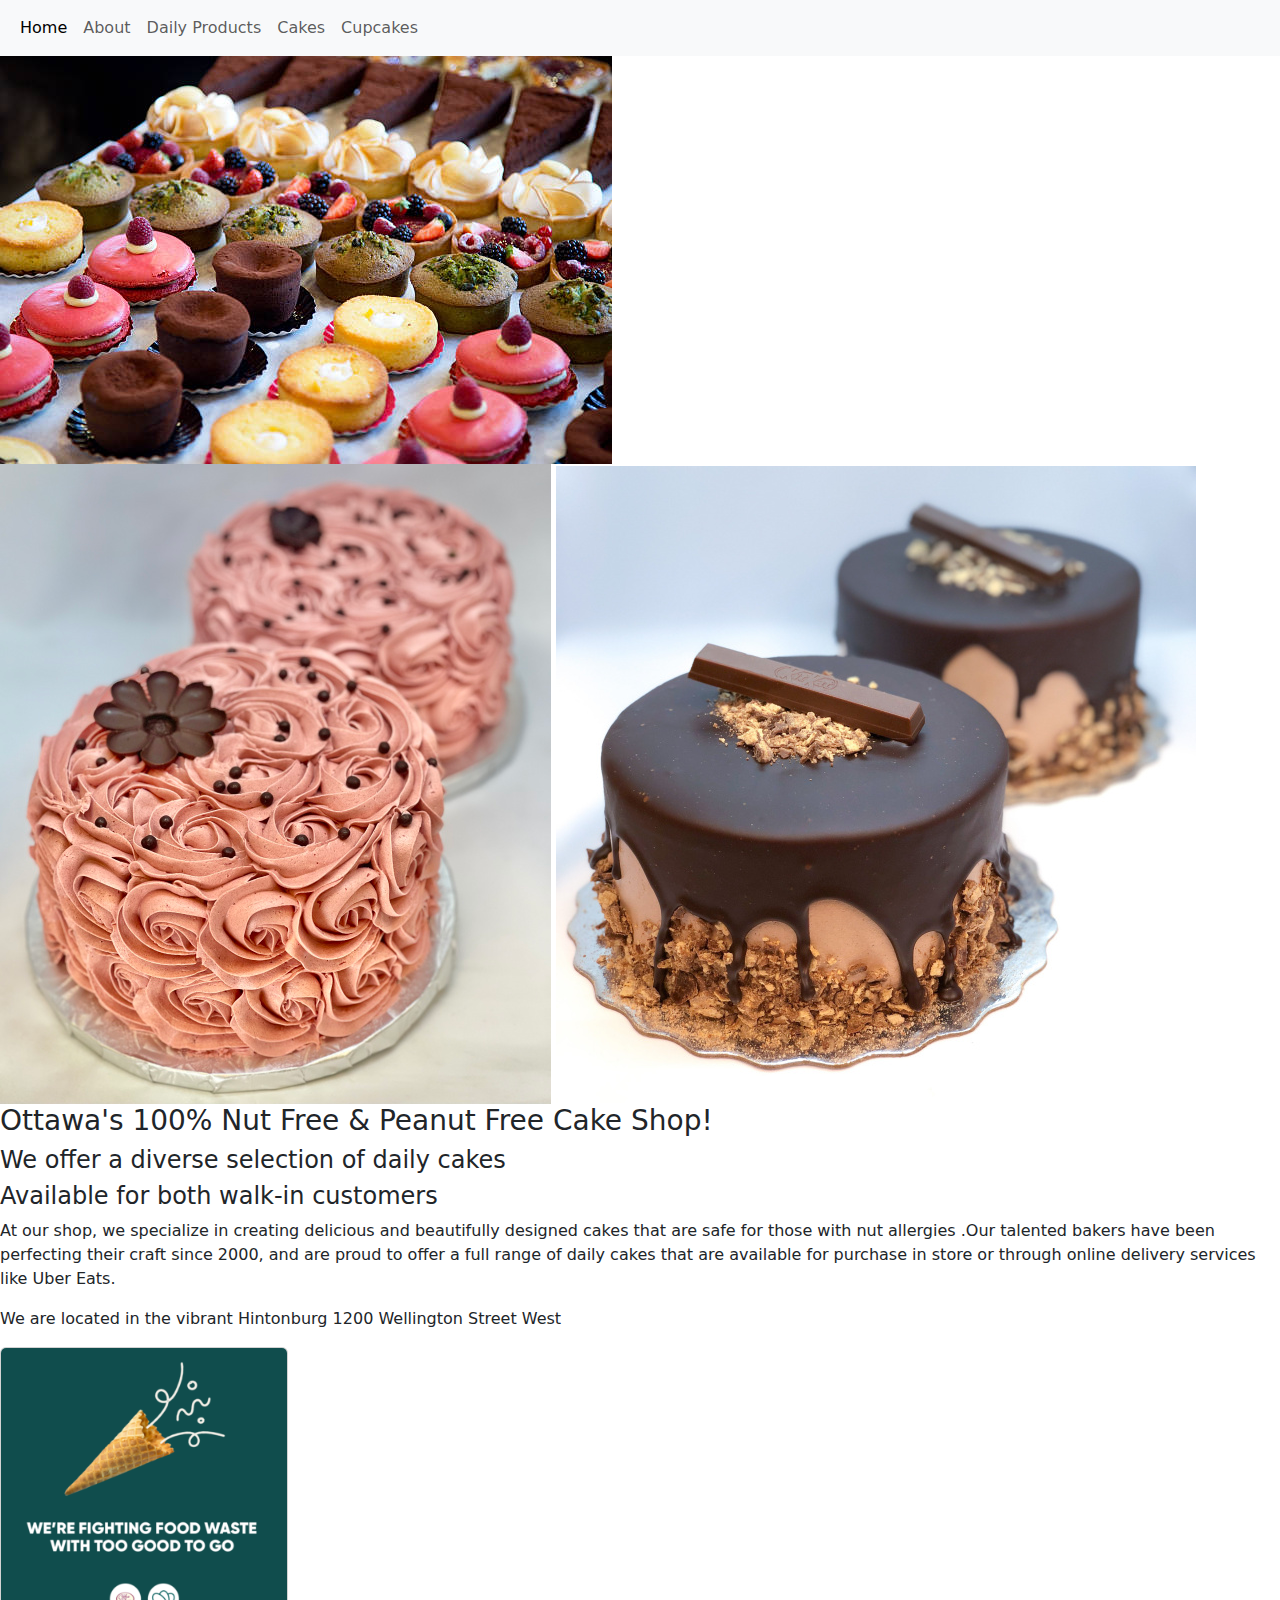
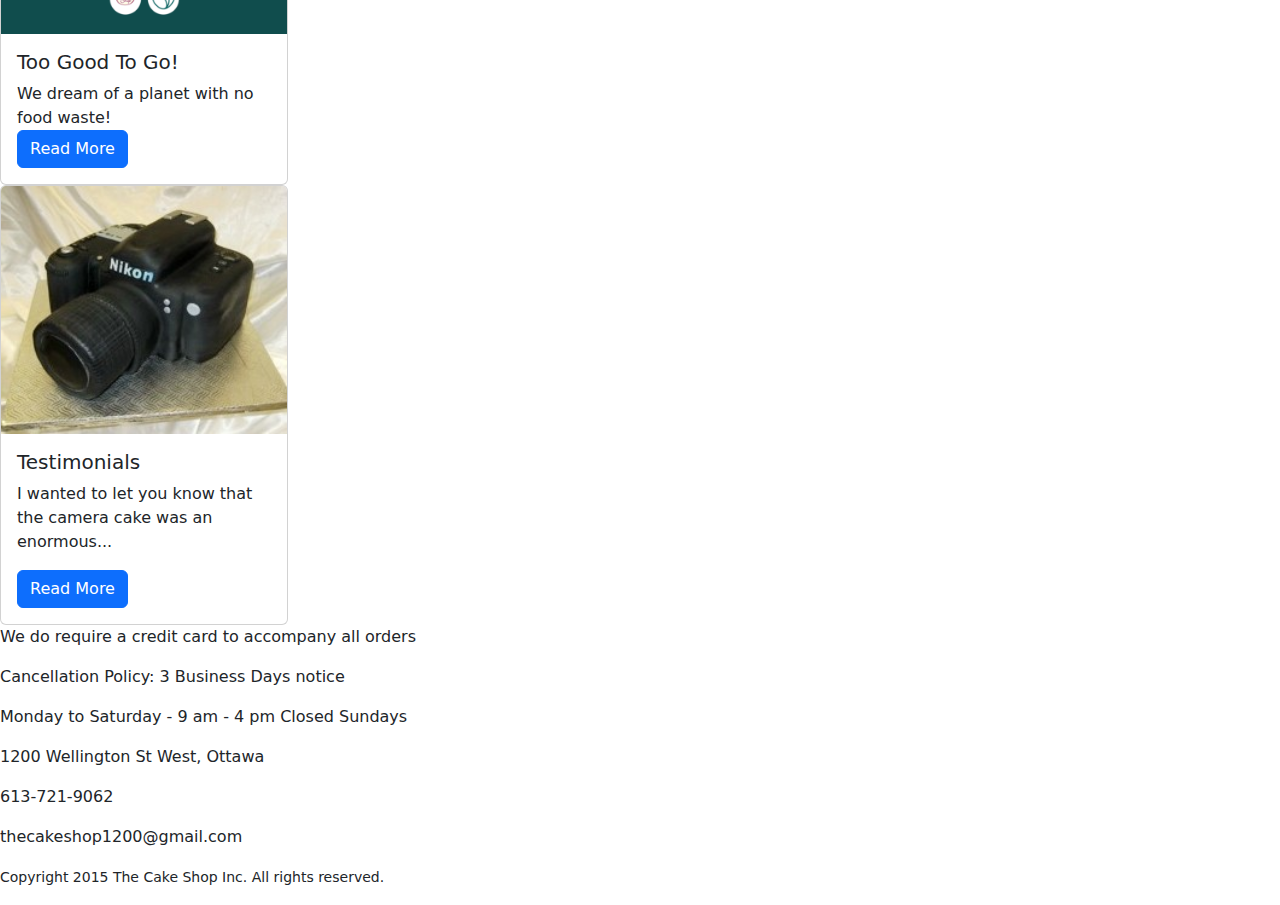
==== index.html @ 00486013 "Input link for icons and favicons" ====
<!DOCTYPE html>
<html lang="en">
<head>
  <meta charset="UTF-8">
  <meta http-equiv="X-UA-Compatible" content="IE=edge">
  <meta name="viewport" content="width=device-width, initial-scale=1.0">
  <title>The Cake Shop</title>
  <link rel="stylesheet" href="css/custom.css">
  <link rel="icon" type="image/x-icon" href="images/favicon_io/favicon.ico">
  <link rel="stylesheet" href="https://fonts.googleapis.com/css2?family=Material+Symbols+Outlined" />
  <link rel="stylesheet" href="https://fonts.googleapis.com/css2?family=Material+Icons+Outlined" />
</head>

<body>
  <header>
    <nav class="navbar navbar-expand-lg bg-body-tertiary">
      <div class="container-fluid">
        <button class="navbar-toggler" type="button" data-bs-toggle="collapse" data-bs-target="#navbarNavAltMarkup" aria-controls="navbarNavAltMarkup" aria-expanded="false" aria-label="Toggle navigation">
          <span class="navbar-toggler-icon"></span>
        </button>
        <div class="collapse navbar-collapse" id="navbarNavAltMarkup">
          <div class="navbar-nav">
            <a class="nav-link active" aria-current="page" href="index.html">Home</a>
            <a class="nav-link" href="about.html">About</a>
            <a class="nav-link" href="daily-products.html">Daily Products</a>
            <a class="nav-link" href="">Cakes</a>
            <a class="nav-link" href="">Cupcakes</a>
            <a class="nav-link disabled"</a>
          </div>
        </div>
      </div>
    </nav>
  </header>

  <main>
    <section>
      <article>
        <div>
          <img src="images/home/home-1.jpeg" alt="">
        </div>

        <div>
          <img src="images/home/home-2.jpeg" alt="">
          <img src="images/home/home-3.jpeg" alt="">
        </div>

        <div>
          <h3>Ottawa's 100% Nut Free & Peanut Free Cake Shop!</h3>
          <h4>We offer a diverse selection of daily cakes</h4>
          <h4>Available for both walk-in customers</h4>
          <p>At our shop, we specialize in creating delicious and beautifully designed cakes that are safe for those with nut allergies .Our talented bakers have been perfecting their craft since 2000, and are proud to offer a full range of daily cakes that are available for purchase in store or through online delivery services like Uber Eats.</p>
          <p>We are located in the vibrant Hintonburg 1200 Wellington Street West</p>
        </div>
      </article>

      <article>
        <div class="card" style="width: 18rem;">
          <img src="images/home/home-4.jpeg" class="card-img-top" alt="">
          <div class="card-body">
            <h5 class="card-title">Too Good To Go!</h5>
            <p class="card-text">We dream of a planet with no food waste!</p>
            <a href="#" class="btn btn-primary">Read More</a>
          </div>
        </div>

        <div class="card" style="width: 18rem;">
          <img src="images/home/home-5.jpeg" class="card-img-top" alt="">
          <div class="card-body">
            <h5 class="card-title">Testimonials</h5>
            <p class="card-text">I wanted to let you know that the camera cake was an enormous...</p>
            <a href="#" class="btn btn-primary">Read More</a>
          </div>
        </div>
      </article>
    </section>
  </main>

  <footer>
    <div>
      <p>We do require a credit card to accompany all orders</p>
      <p>Cancellation Policy: 3 Business Days notice</p>
      <p>Monday to Saturday - 9 am - 4 pm Closed Sundays</p>
    </div>

    <div>
      <p>1200 Wellington St West, Ottawa</p>
      <p>613-721-9062</p>
      <p>thecakeshop1200@gmail.com</p>
    </div>

    <div>
      <p><small>Copyright 2015 The Cake Shop Inc. All rights reserved.</small></p>
    </div>
  </footer>

  <script src="node_modules/bootstrap/dist/js/bootstrap.bundle.min.js"></script>
</body>
</html>
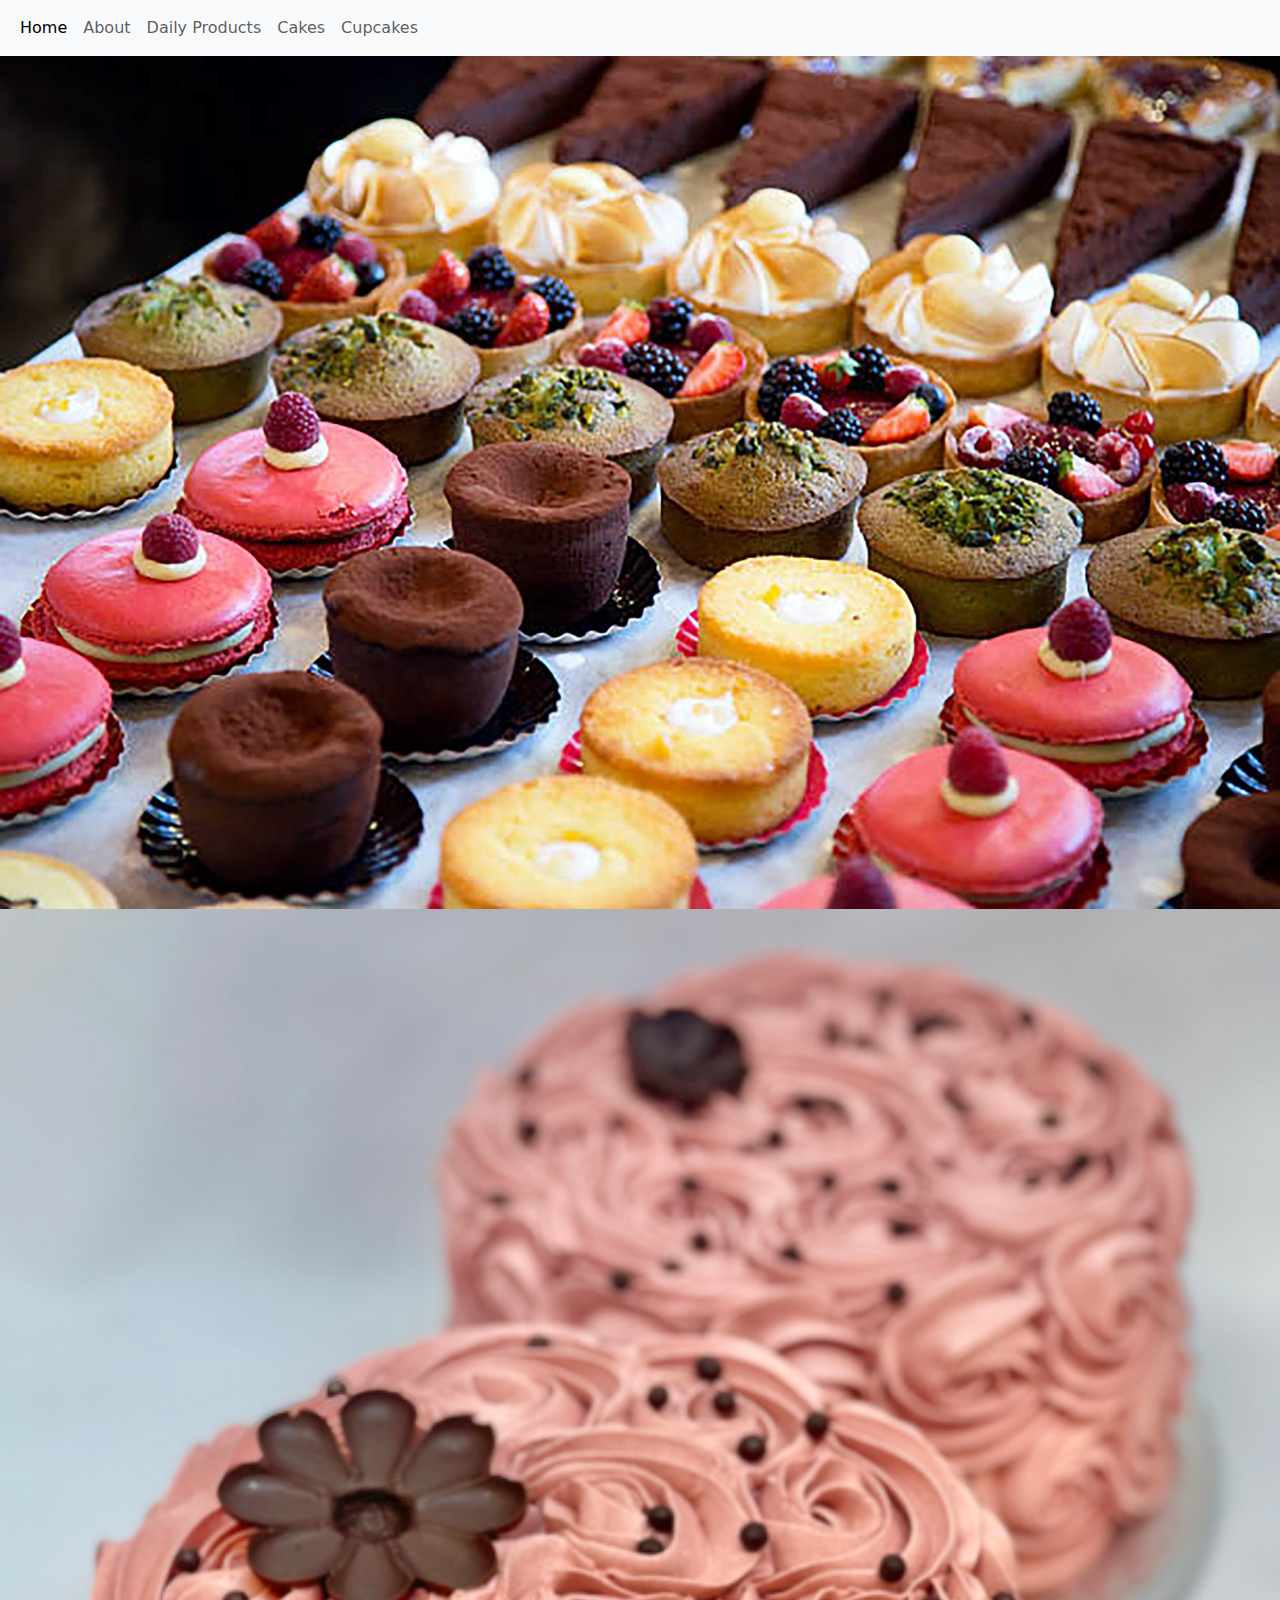
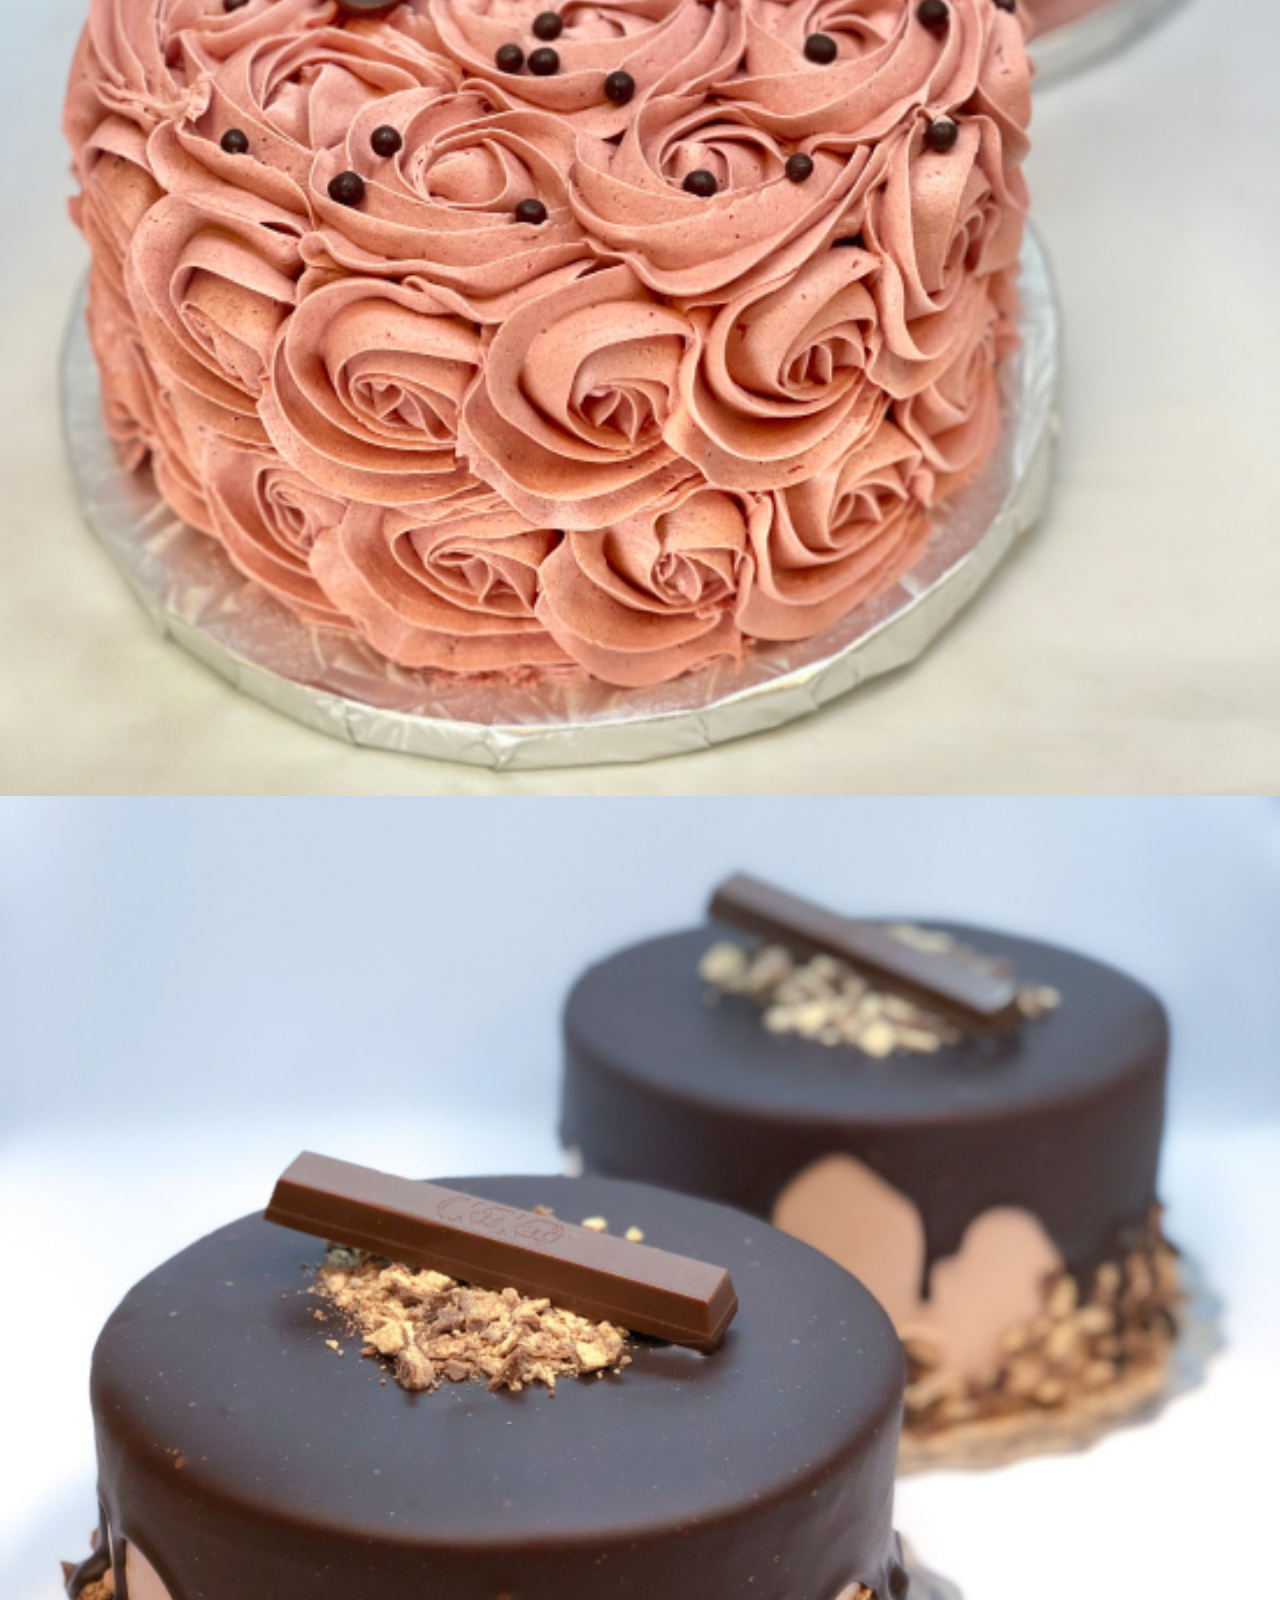
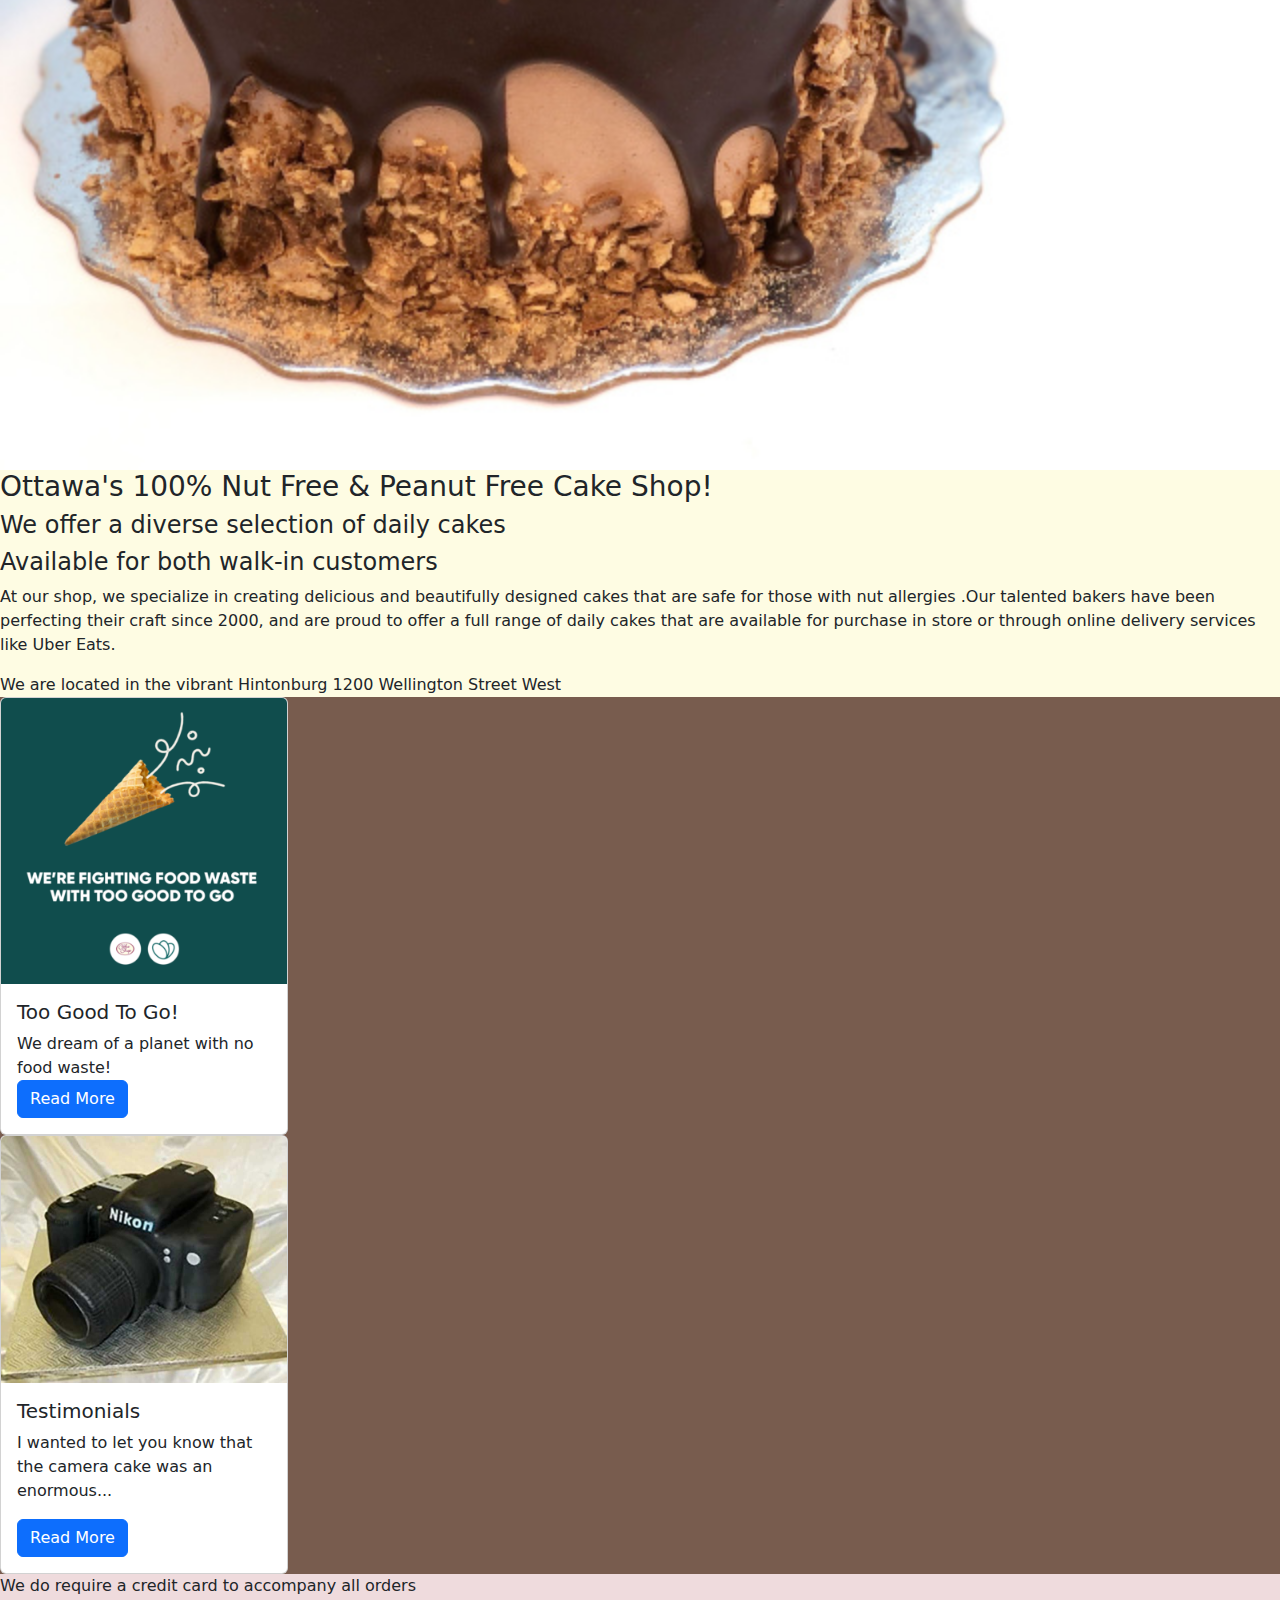
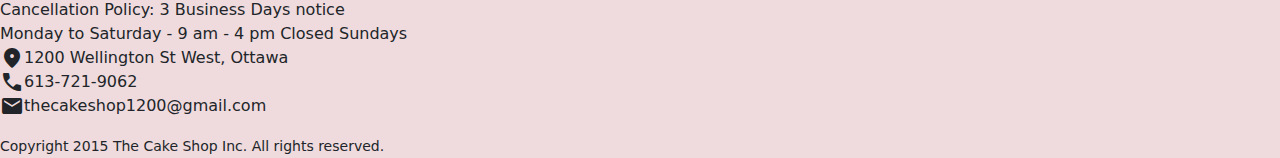
==== commit f7c8cbfa: "Create html and custom scss tags" ====
--- a/index.html
+++ b/index.html
@@ -7,8 +7,7 @@
   <title>The Cake Shop</title>
   <link rel="stylesheet" href="css/custom.css">
   <link rel="icon" type="image/x-icon" href="images/favicon_io/favicon.ico">
-  <link rel="stylesheet" href="https://fonts.googleapis.com/css2?family=Material+Symbols+Outlined" />
-  <link rel="stylesheet" href="https://fonts.googleapis.com/css2?family=Material+Icons+Outlined" />
+  <link rel="stylesheet" href="https://fonts.googleapis.com/css2?family=Material+Symbols+Outlined:opsz,wght,FILL,GRAD@20..48,100..700,0..1,-50..200" />
 </head>
 
 <body>
@@ -34,7 +33,7 @@
 
   <main>
     <section>
-      <article>
+      <article class="beige">
         <div>
           <img src="images/home/home-1.jpeg" alt="">
         </div>
@@ -49,11 +48,11 @@
           <h4>We offer a diverse selection of daily cakes</h4>
           <h4>Available for both walk-in customers</h4>
           <p>At our shop, we specialize in creating delicious and beautifully designed cakes that are safe for those with nut allergies .Our talented bakers have been perfecting their craft since 2000, and are proud to offer a full range of daily cakes that are available for purchase in store or through online delivery services like Uber Eats.</p>
-          <p>We are located in the vibrant Hintonburg 1200 Wellington Street West</p>
+          <p class="mb-0">We are located in the vibrant Hintonburg 1200 Wellington Street West</p>
         </div>
       </article>
 
-      <article>
+      <article class="brown">
         <div class="card" style="width: 18rem;">
           <img src="images/home/home-4.jpeg" class="card-img-top" alt="">
           <div class="card-body">
@@ -75,21 +74,34 @@
     </section>
   </main>
 
-  <footer>
+  <footer class="pink icons">
     <div>
-      <p>We do require a credit card to accompany all orders</p>
-      <p>Cancellation Policy: 3 Business Days notice</p>
-      <p>Monday to Saturday - 9 am - 4 pm Closed Sundays</p>
+      <ul>
+        <li>We do require a credit card to accompany all orders</li>
+        <li>Cancellation Policy: 3 Business Days notice</li>
+        <li>Monday to Saturday - 9 am - 4 pm Closed Sundays</li>
+
+        <li>
+          <span class="material-symbols-outlined">
+            location_on
+          </span>1200 Wellington St West, Ottawa</li>
+        <li>
+          <span class="material-symbols-outlined">
+            phone
+          </span>
+          613-721-9062
+        </li>
+        <li>
+          <span class="material-symbols-outlined">
+            mail
+          </span>
+          thecakeshop1200@gmail.com
+        </li>
+      </ul>
     </div>
 
     <div>
-      <p>1200 Wellington St West, Ottawa</p>
-      <p>613-721-9062</p>
-      <p>thecakeshop1200@gmail.com</p>
-    </div>
-
-    <div>
-      <p><small>Copyright 2015 The Cake Shop Inc. All rights reserved.</small></p>
+      <p class="mb-0"><small>Copyright 2015 The Cake Shop Inc. All rights reserved.</small></p>
     </div>
   </footer>
 
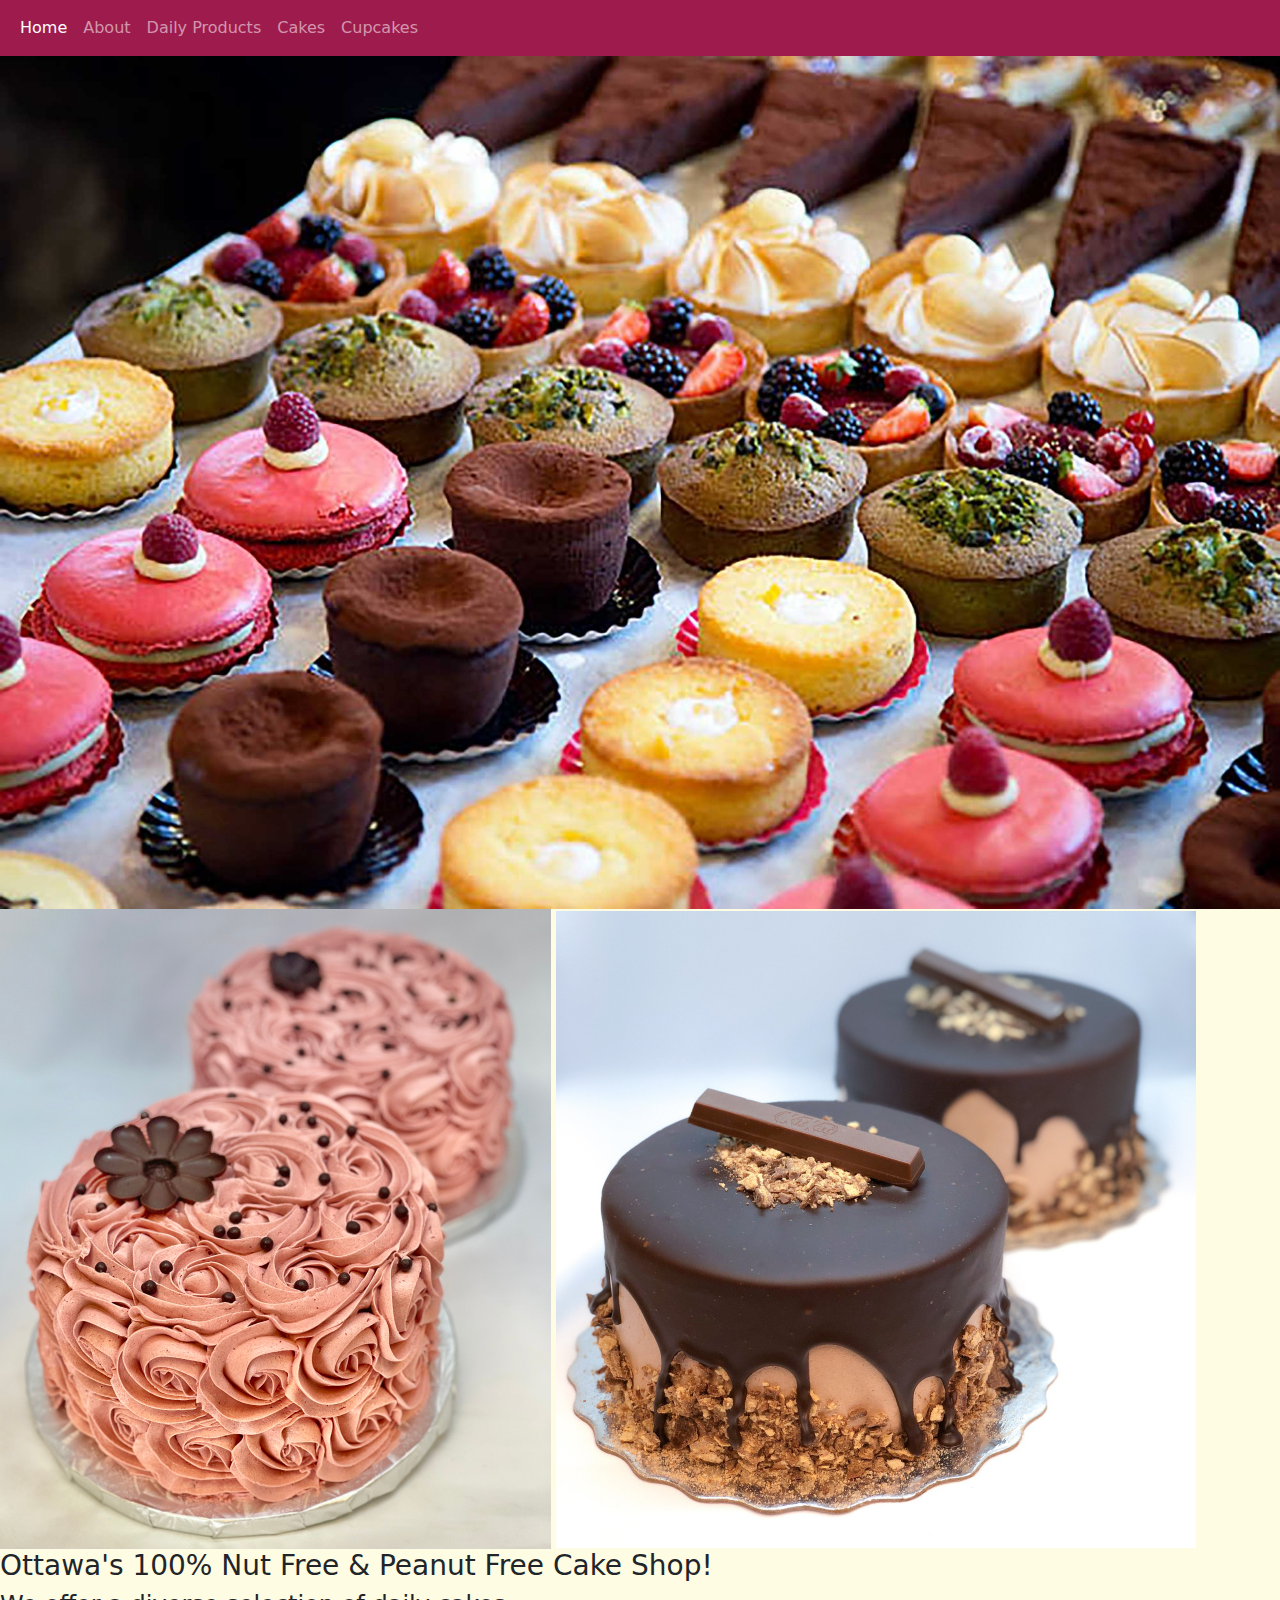
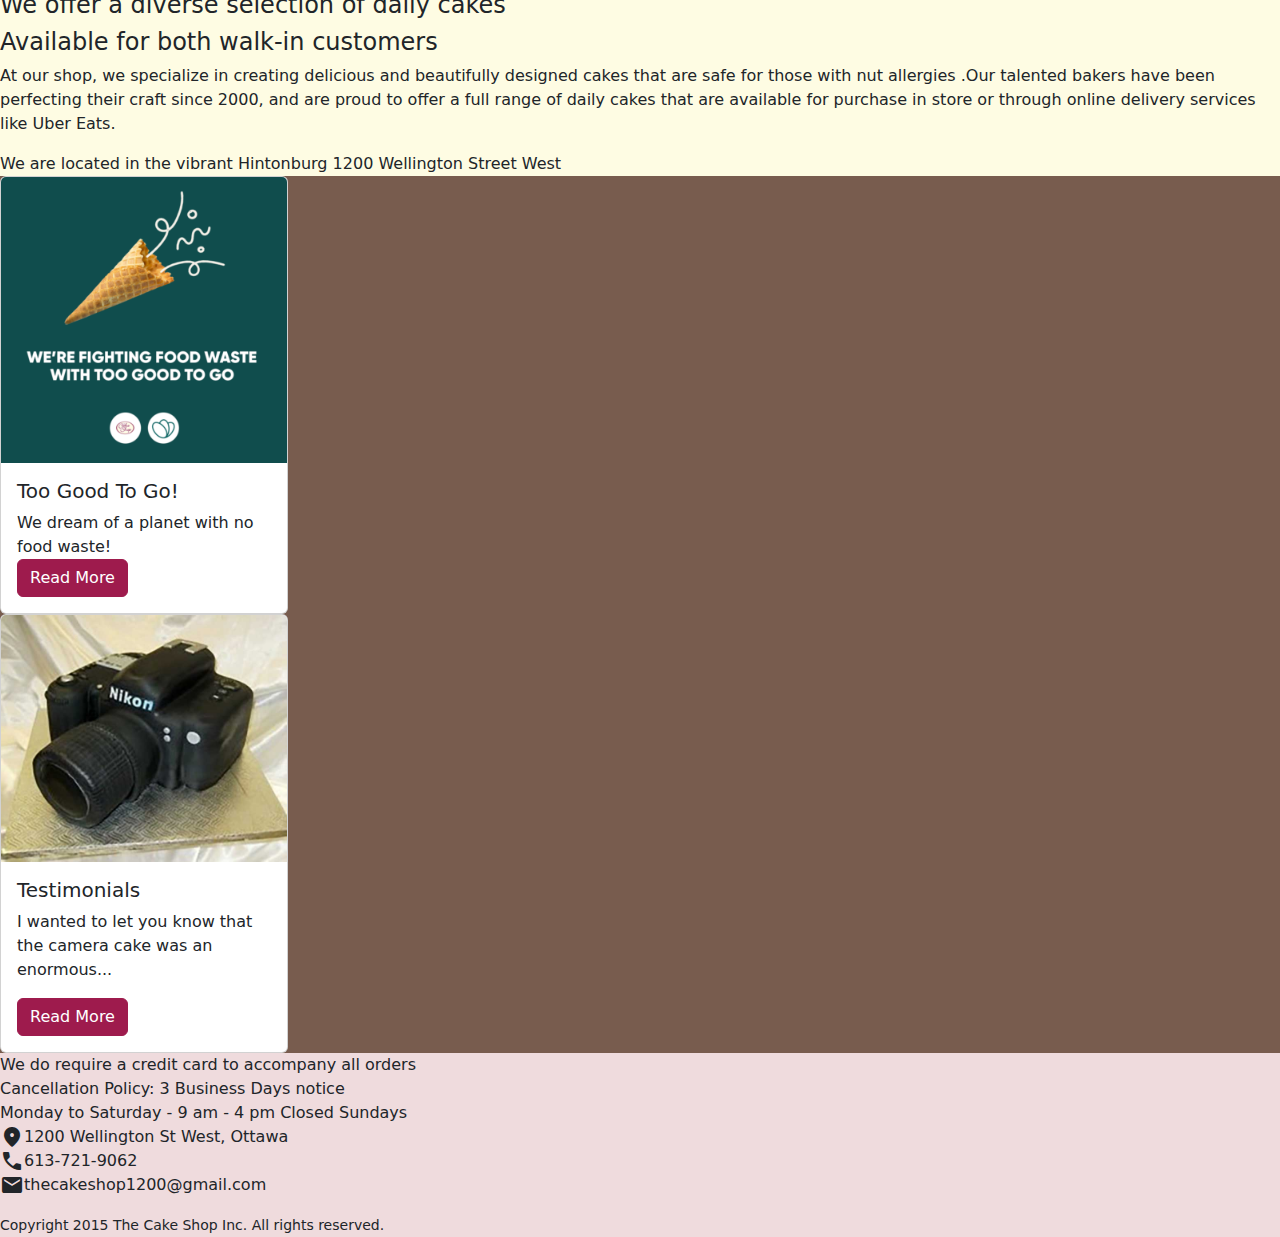
==== commit b822c99f: "Add custom scss tags" ====
--- a/index.html
+++ b/index.html
@@ -12,7 +12,7 @@
 
 <body>
   <header>
-    <nav class="navbar navbar-expand-lg bg-body-tertiary">
+    <nav class="navbar navbar-expand-lg bg-info" data-bs-theme="dark">
       <div class="container-fluid">
         <button class="navbar-toggler" type="button" data-bs-toggle="collapse" data-bs-target="#navbarNavAltMarkup" aria-controls="navbarNavAltMarkup" aria-expanded="false" aria-label="Toggle navigation">
           <span class="navbar-toggler-icon"></span>
@@ -34,7 +34,7 @@
   <main>
     <section>
       <article class="beige">
-        <div>
+        <div class="hero">
           <img src="images/home/home-1.jpeg" alt="">
         </div>
 
@@ -58,7 +58,7 @@
           <div class="card-body">
             <h5 class="card-title">Too Good To Go!</h5>
             <p class="card-text">We dream of a planet with no food waste!</p>
-            <a href="#" class="btn btn-primary">Read More</a>
+            <a href="#" class="btn btn-info">Read More</a>
           </div>
         </div>
 
@@ -67,7 +67,7 @@
           <div class="card-body">
             <h5 class="card-title">Testimonials</h5>
             <p class="card-text">I wanted to let you know that the camera cake was an enormous...</p>
-            <a href="#" class="btn btn-primary">Read More</a>
+            <a href="#" class="btn btn-info">Read More</a>
           </div>
         </div>
       </article>
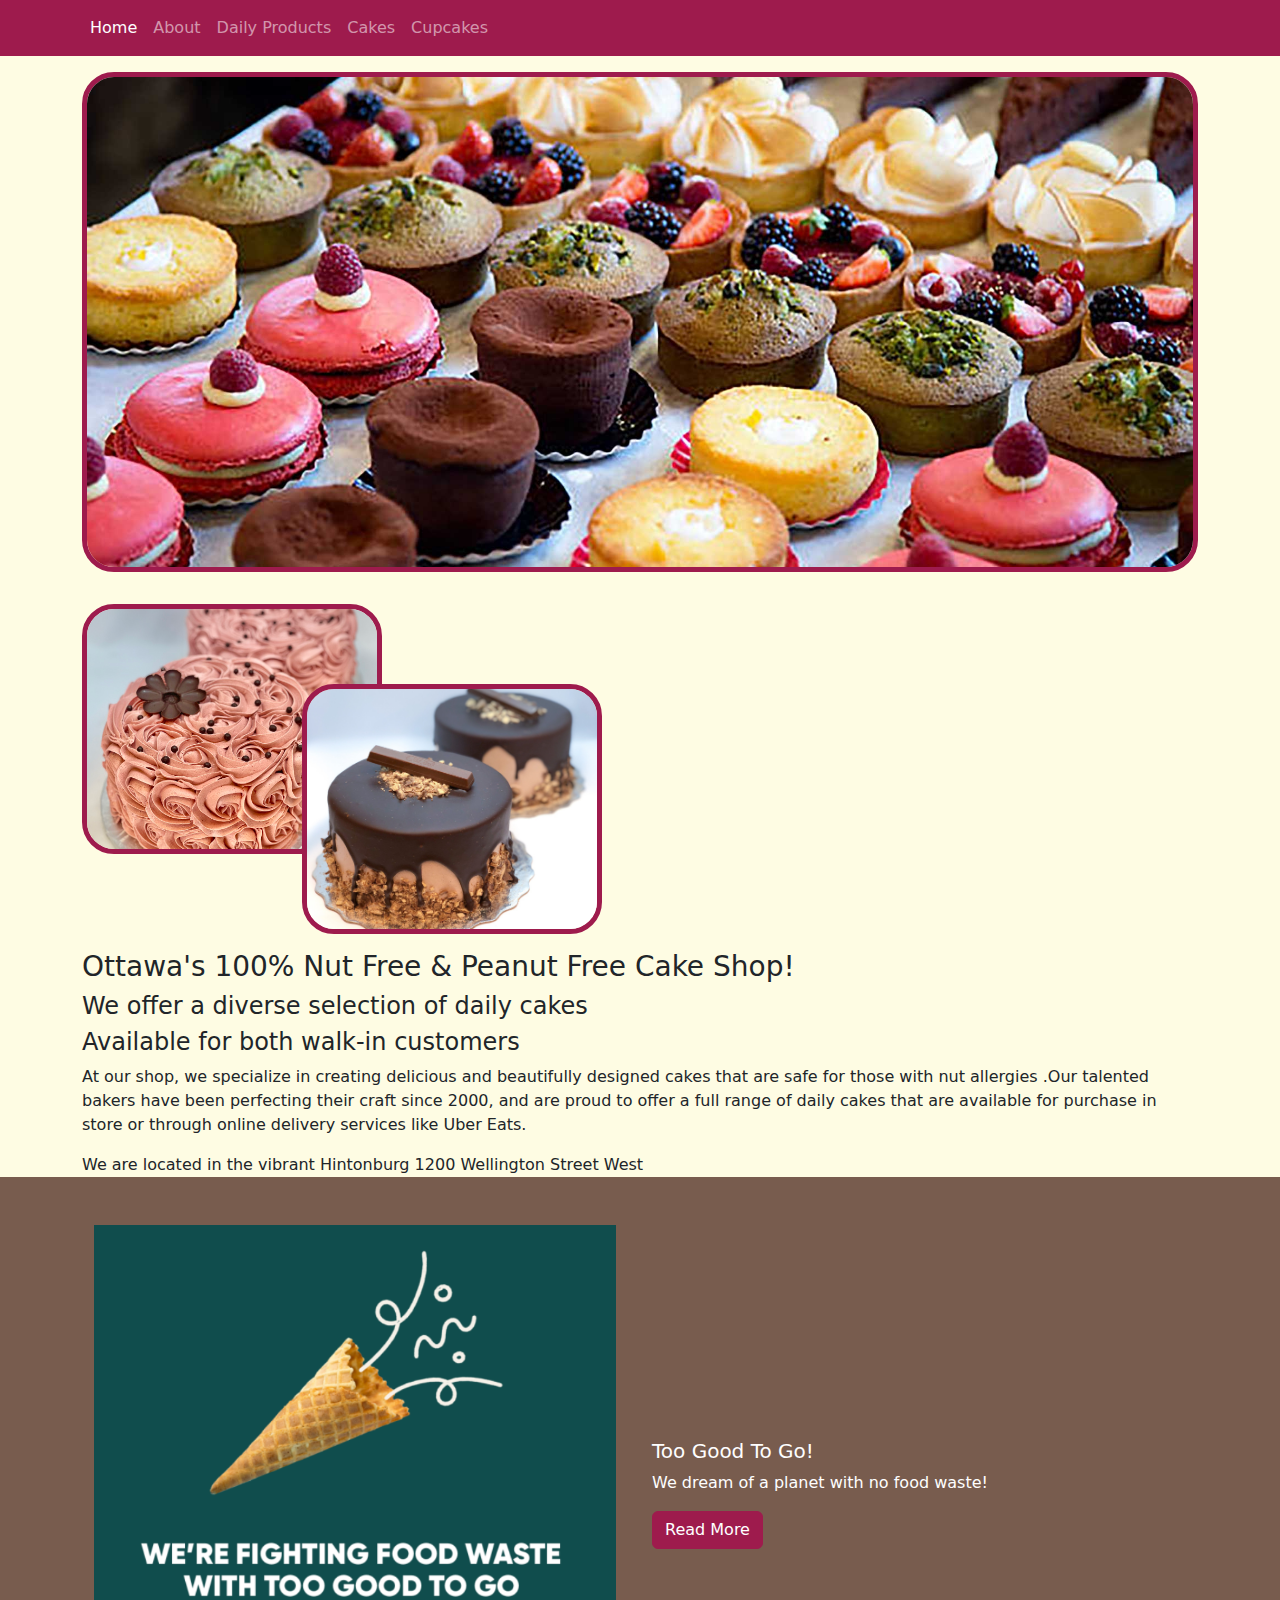
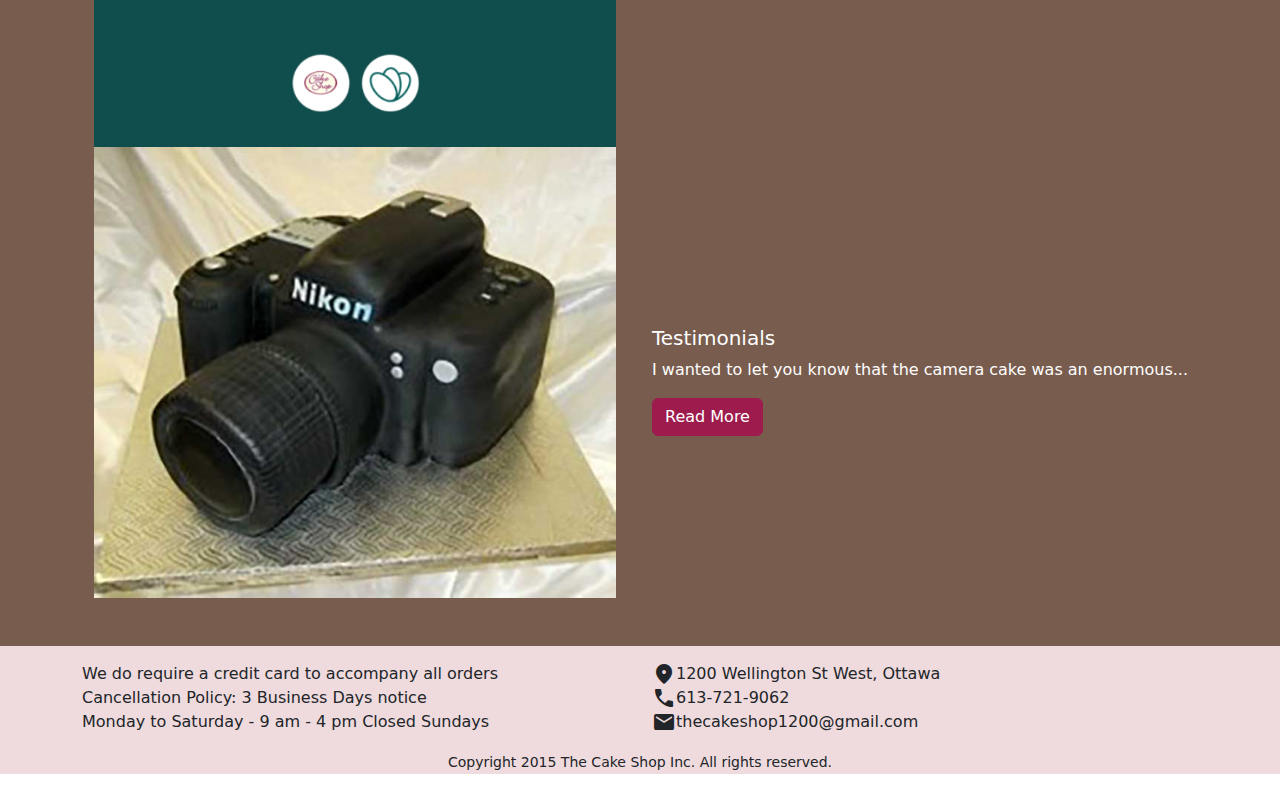
==== commit 40539ff0: "Create html and scss tags" ====
--- a/index.html
+++ b/index.html
@@ -13,7 +13,7 @@
 <body>
   <header>
     <nav class="navbar navbar-expand-lg bg-info" data-bs-theme="dark">
-      <div class="container-fluid">
+      <div class="container">
         <button class="navbar-toggler" type="button" data-bs-toggle="collapse" data-bs-target="#navbarNavAltMarkup" aria-controls="navbarNavAltMarkup" aria-expanded="false" aria-label="Toggle navigation">
           <span class="navbar-toggler-icon"></span>
         </button>
@@ -24,26 +24,31 @@
             <a class="nav-link" href="daily-products.html">Daily Products</a>
             <a class="nav-link" href="">Cakes</a>
             <a class="nav-link" href="">Cupcakes</a>
-            <a class="nav-link disabled"</a>
           </div>
         </div>
       </div>
     </nav>
   </header>
 
-  <main>
+  <main class="bg-primary">
     <section>
-      <article class="beige">
-        <div class="hero">
-          <img src="images/home/home-1.jpeg" alt="">
+      <article>
+        <div class="hero container py-3">
+          <img class="rounded-5 border border-info border-5" src="images/home/home-1.jpeg" alt="">
         </div>
 
-        <div>
-          <img src="images/home/home-2.jpeg" alt="">
-          <img src="images/home/home-3.jpeg" alt="">
+        <div class="cake-gallery container py-3">
+          <div class="d-flex">
+            <img class="img-fluid rounded-5 border border-info border-5" src="images/home/home-2.jpeg" alt="">
+
+            <div class="cake-gallery-right">
+              <img class="img-fluid rounded-5 border border-info border-5" src="images/home/home-3.jpeg" alt="">
+            </div>
+          </div>
+
         </div>
 
-        <div>
+        <div class="container">
           <h3>Ottawa's 100% Nut Free & Peanut Free Cake Shop!</h3>
           <h4>We offer a diverse selection of daily cakes</h4>
           <h4>Available for both walk-in customers</h4>
@@ -52,56 +57,65 @@
         </div>
       </article>
 
-      <article class="brown">
-        <div class="card" style="width: 18rem;">
-          <img src="images/home/home-4.jpeg" class="card-img-top" alt="">
-          <div class="card-body">
-            <h5 class="card-title">Too Good To Go!</h5>
-            <p class="card-text">We dream of a planet with no food waste!</p>
-            <a href="#" class="btn btn-info">Read More</a>
+      <article class="py-5 text-light bg-secondary">
+        <div class="container">
+          <div class="row card-row">
+            <div class="col">
+              <img class="container-fluid w-100" src="images/home/home-4.jpeg" alt="">
+            </div>
+            <div class="col align-self-center">
+              <h5 class="title mt-3">Too Good To Go!</h5>
+              <p class="text">We dream of a planet with no food waste!</p>
+              <a href="#" class="btn btn-info">Read More</a>
+            </div>
           </div>
-        </div>
-
-        <div class="card" style="width: 18rem;">
-          <img src="images/home/home-5.jpeg" class="card-img-top" alt="">
-          <div class="card-body">
-            <h5 class="card-title">Testimonials</h5>
-            <p class="card-text">I wanted to let you know that the camera cake was an enormous...</p>
-            <a href="#" class="btn btn-info">Read More</a>
+          <div class="row card-row">
+            <div class="col">
+              <img class="container-fluid w-100" src="images/home/home-5.jpeg" alt="">
+            </div>
+            <div class="col align-self-center">
+                <h5 class="title mt-3">Testimonials</h5>
+                <p class="text">I wanted to let you know that the camera cake was an enormous...</p>
+                <a href="#" class="btn btn-info">Read More</a>
+            </div>
           </div>
         </div>
       </article>
-    </section>
   </main>
 
-  <footer class="pink icons">
-    <div>
-      <ul>
-        <li>We do require a credit card to accompany all orders</li>
-        <li>Cancellation Policy: 3 Business Days notice</li>
-        <li>Monday to Saturday - 9 am - 4 pm Closed Sundays</li>
+  <footer class="pink pt-3">
+    <div class="container text-center">
+      <div class="row">
+        <ul class="col">
+          <li>We do require a credit card to accompany all orders</li>
+          <li>Cancellation Policy: 3 Business Days notice</li>
+          <li>Monday to Saturday - 9 am - 4 pm Closed Sundays</li>
+        </ul>
 
-        <li>
-          <span class="material-symbols-outlined">
-            location_on
-          </span>1200 Wellington St West, Ottawa</li>
-        <li>
-          <span class="material-symbols-outlined">
-            phone
-          </span>
-          613-721-9062
-        </li>
-        <li>
-          <span class="material-symbols-outlined">
-            mail
-          </span>
-          thecakeshop1200@gmail.com
-        </li>
-      </ul>
-    </div>
+        <ul class="col">
+          <li>
+            <span class="material-symbols-outlined">
+              location_on
+            </span>
+            1200 Wellington St West, Ottawa</li>
+          <li>
+            <span class="material-symbols-outlined">
+              phone
+            </span>
+            613-721-9062
+          </li>
+          <li>
+            <span class="material-symbols-outlined">
+              mail
+            </span>
+            thecakeshop1200@gmail.com
+          </li>
+        </ul>
+      </div>
 
-    <div>
-      <p class="mb-0"><small>Copyright 2015 The Cake Shop Inc. All rights reserved.</small></p>
+      <div class="mb-0">
+        <p><small>Copyright 2015 The Cake Shop Inc. All rights reserved.</small></p>
+      </div>
     </div>
   </footer>
 
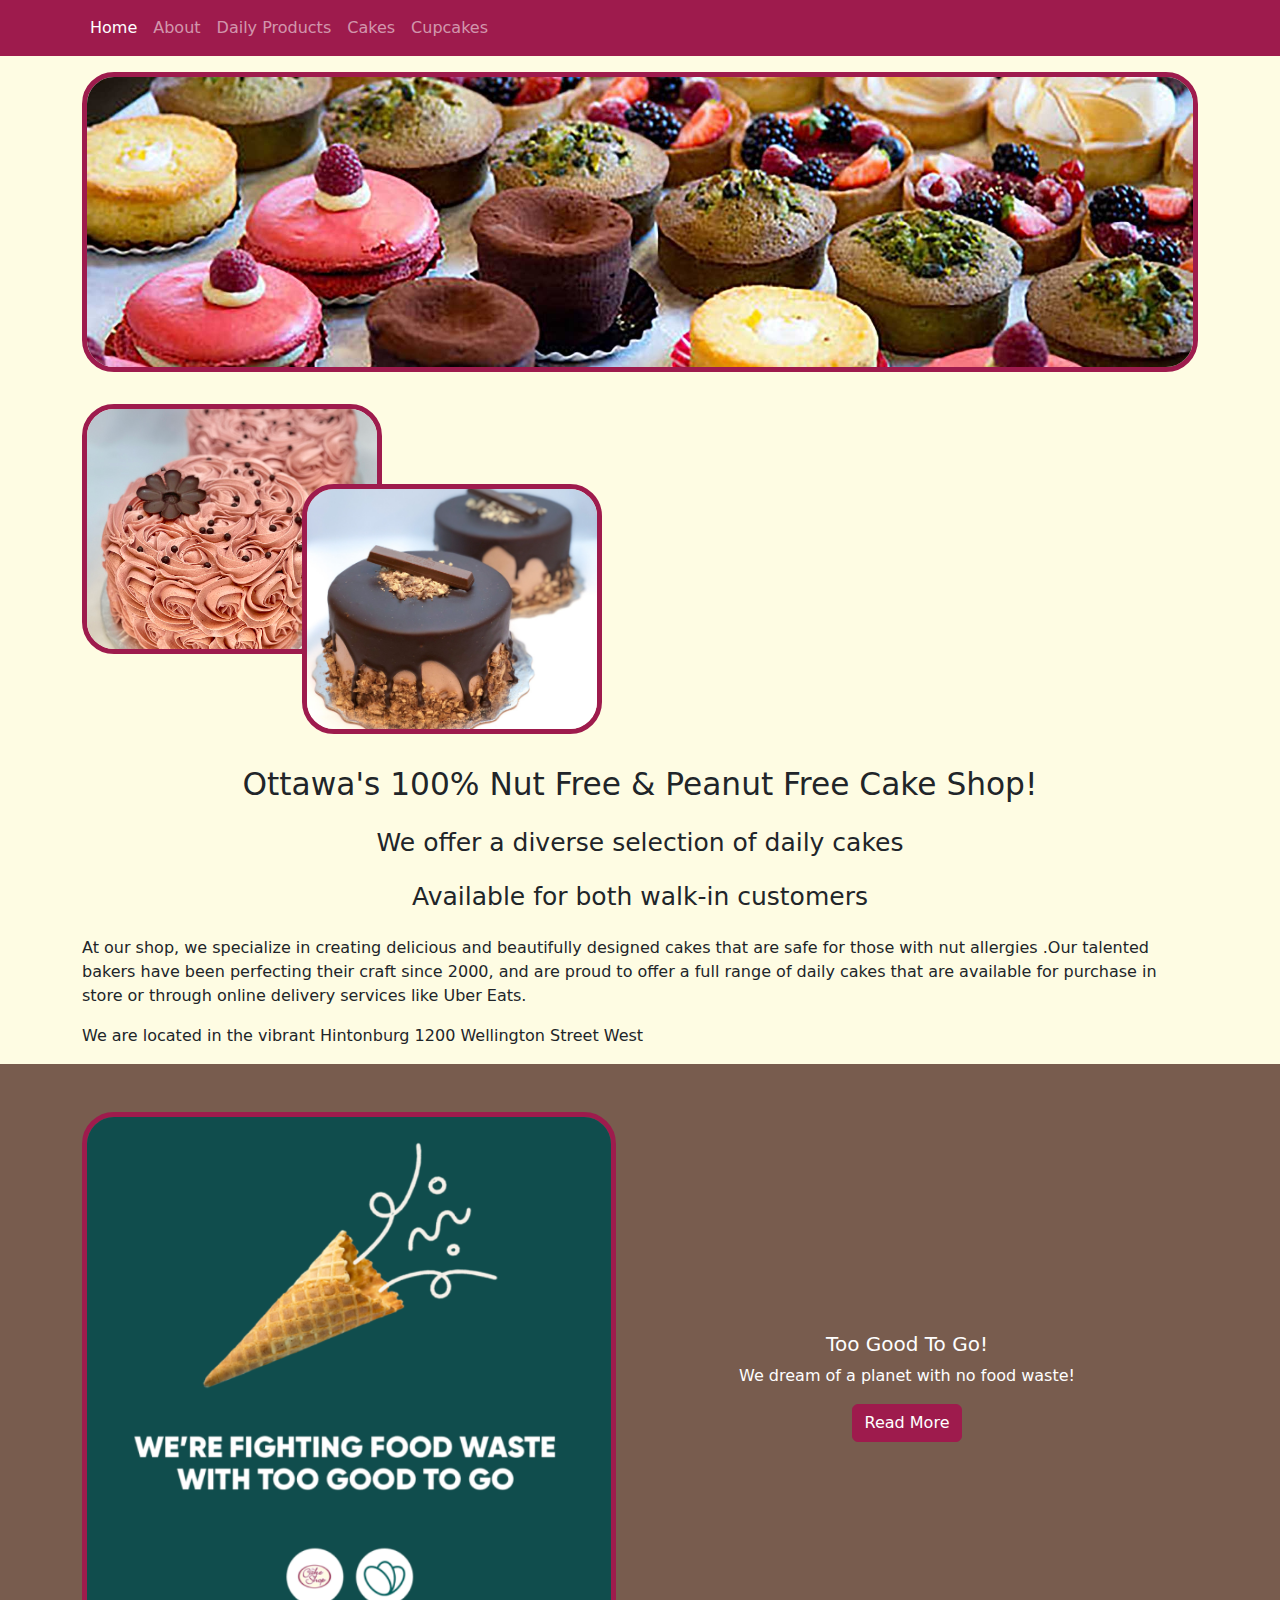
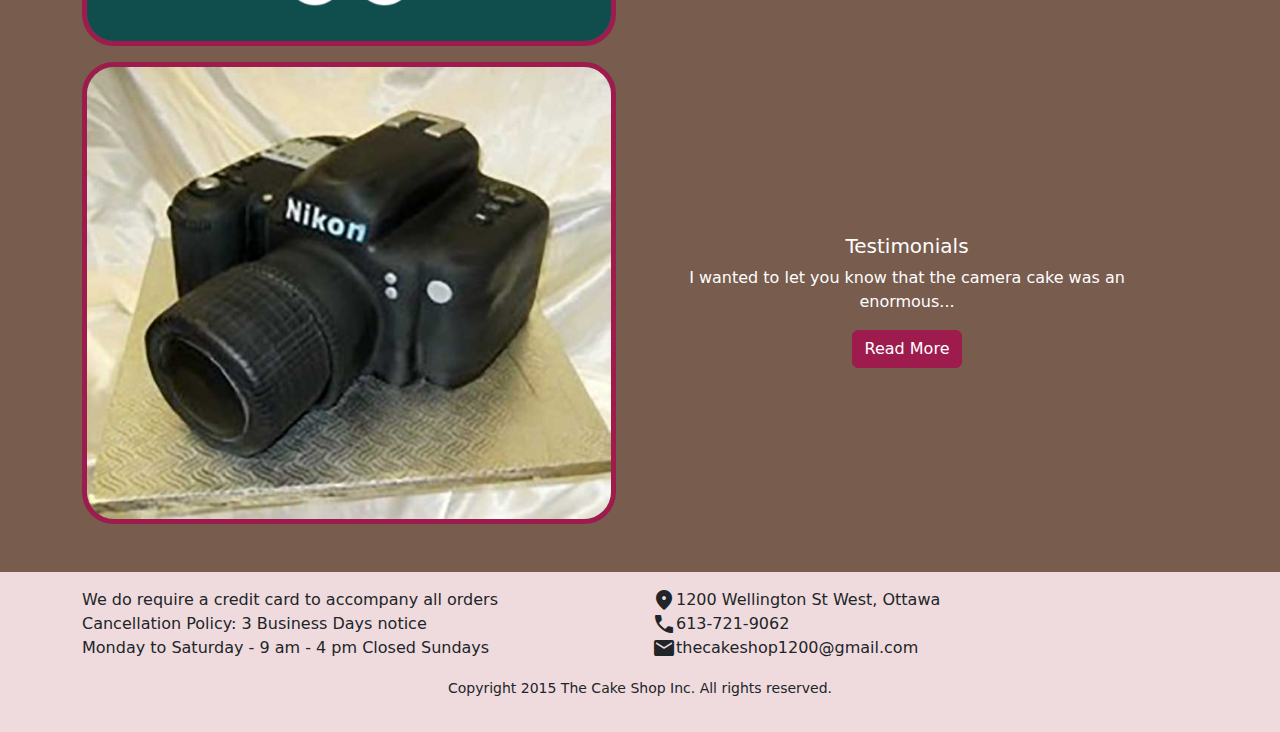
==== commit 16268478: "Create html and scss tags for the home about and daily products mobile pages" ====
--- a/index.html
+++ b/index.html
@@ -45,45 +45,51 @@
               <img class="img-fluid rounded-5 border border-info border-5" src="images/home/home-3.jpeg" alt="">
             </div>
           </div>
-
         </div>
 
         <div class="container">
-          <h3>Ottawa's 100% Nut Free & Peanut Free Cake Shop!</h3>
-          <h4>We offer a diverse selection of daily cakes</h4>
-          <h4>Available for both walk-in customers</h4>
-          <p>At our shop, we specialize in creating delicious and beautifully designed cakes that are safe for those with nut allergies .Our talented bakers have been perfecting their craft since 2000, and are proud to offer a full range of daily cakes that are available for purchase in store or through online delivery services like Uber Eats.</p>
-          <p class="mb-0">We are located in the vibrant Hintonburg 1200 Wellington Street West</p>
+          <div class="text-center">
+            <h3 class="pt-3">Ottawa's 100% Nut Free & Peanut Free Cake Shop!</h3>
+            <h4 class="pt-3">We offer a diverse selection of daily cakes</h4>
+            <h4 class="pt-3">Available for both walk-in customers</h4>
+          </div>
+          <div class="pb=3">
+            <p class="pt-3">At our shop, we specialize in creating delicious and beautifully designed cakes that are safe for those with nut allergies .Our talented bakers have been perfecting their craft since 2000, and are proud to offer a full range of daily cakes that are available for purchase in store or through online delivery services like Uber Eats.</p>
+            <p>We are located in the vibrant Hintonburg 1200 Wellington Street West</p>
+          </div>
         </div>
       </article>
 
       <article class="py-5 text-light bg-secondary">
         <div class="container">
-          <div class="row card-row">
-            <div class="col">
-              <img class="container-fluid w-100" src="images/home/home-4.jpeg" alt="">
+          <div class="row">
+            <div class="row card-row pb-3">
+              <div class="col">
+                <img class="fluid w-100 rounded-5 border border-info border-5" src="images/home/home-4.jpeg" alt="">
+              </div>
+              <div class="col align-self-center text-center">
+                <h5 class="title mt-3">Too Good To Go!</h5>
+                <p class="text">We dream of a planet with no food waste!</p>
+                <a href="#" class="btn btn-info">Read More</a>
+              </div>
             </div>
-            <div class="col align-self-center">
-              <h5 class="title mt-3">Too Good To Go!</h5>
-              <p class="text">We dream of a planet with no food waste!</p>
-              <a href="#" class="btn btn-info">Read More</a>
-            </div>
-          </div>
-          <div class="row card-row">
-            <div class="col">
-              <img class="container-fluid w-100" src="images/home/home-5.jpeg" alt="">
-            </div>
-            <div class="col align-self-center">
-                <h5 class="title mt-3">Testimonials</h5>
-                <p class="text">I wanted to let you know that the camera cake was an enormous...</p>
-                <a href="#" class="btn btn-info">Read More</a>
+
+            <div class="row card-row">
+              <div class="col">
+                <img class="fluid w-100 rounded-5 border border-info border-5" src="images/home/home-5.jpeg" alt="">
+              </div>
+              <div class="col align-self-center text-center">
+                  <h5 class="title mt-3">Testimonials</h5>
+                  <p class="text">I wanted to let you know that the camera cake was an enormous...</p>
+                  <a href="#" class="btn btn-info">Read More</a>
+              </div>
             </div>
           </div>
         </div>
       </article>
   </main>
 
-  <footer class="pink pt-3">
+  <footer class="pink py-3">
     <div class="container text-center">
       <div class="row">
         <ul class="col">
@@ -113,7 +119,7 @@
         </ul>
       </div>
 
-      <div class="mb-0">
+      <div>
         <p><small>Copyright 2015 The Cake Shop Inc. All rights reserved.</small></p>
       </div>
     </div>
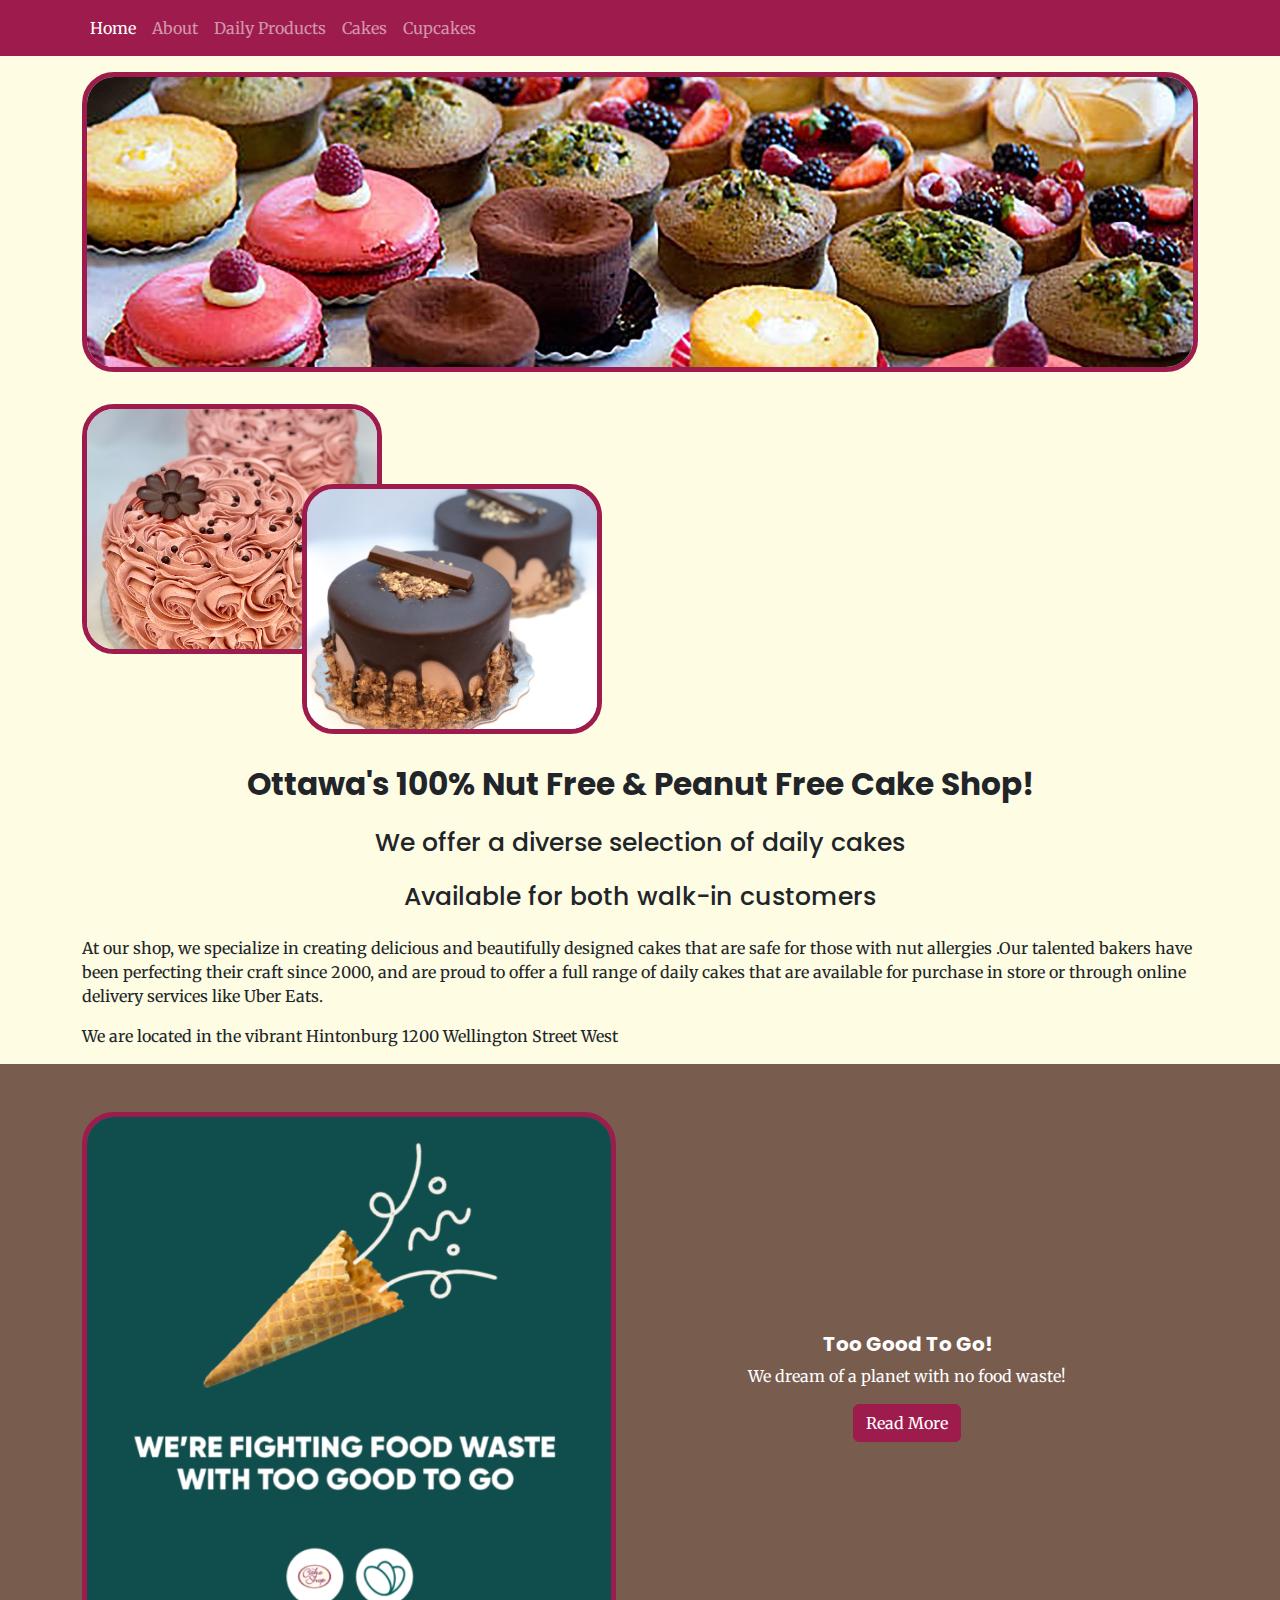
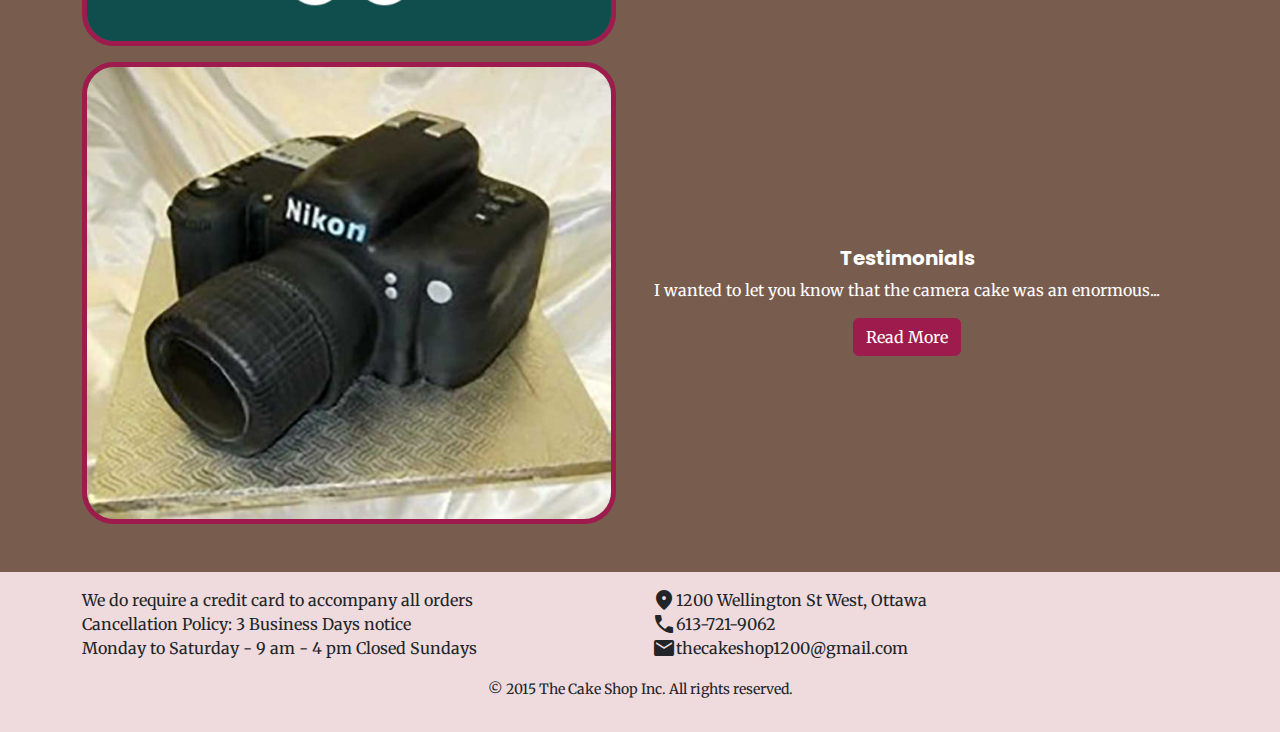
==== commit 339a2238: "Finish html and scss tags for mobile view" ====
--- a/index.html
+++ b/index.html
@@ -8,6 +8,9 @@
   <link rel="stylesheet" href="css/custom.css">
   <link rel="icon" type="image/x-icon" href="images/favicon_io/favicon.ico">
   <link rel="stylesheet" href="https://fonts.googleapis.com/css2?family=Material+Symbols+Outlined:opsz,wght,FILL,GRAD@20..48,100..700,0..1,-50..200" />
+  <link rel="preconnect" href="https://fonts.googleapis.com">
+  <link rel="preconnect" href="https://fonts.gstatic.com" crossorigin>
+  <link href="https://fonts.googleapis.com/css2?family=Merriweather:ital,wght@0,400;0,700;1,400&family=Poppins:ital,wght@0,400;0,600;1,400;1,600&display=swap" rel="stylesheet">
 </head>
 
 <body>
@@ -49,7 +52,7 @@
 
         <div class="container">
           <div class="text-center">
-            <h3 class="pt-3">Ottawa's 100% Nut Free & Peanut Free Cake Shop!</h3>
+            <h3 class="pt-3 fw-bold">Ottawa's 100% Nut Free & Peanut Free Cake Shop!</h3>
             <h4 class="pt-3">We offer a diverse selection of daily cakes</h4>
             <h4 class="pt-3">Available for both walk-in customers</h4>
           </div>
@@ -68,7 +71,7 @@
                 <img class="fluid w-100 rounded-5 border border-info border-5" src="images/home/home-4.jpeg" alt="">
               </div>
               <div class="col align-self-center text-center">
-                <h5 class="title mt-3">Too Good To Go!</h5>
+                <h5 class="title mt-3 fw-bold">Too Good To Go!</h5>
                 <p class="text">We dream of a planet with no food waste!</p>
                 <a href="#" class="btn btn-info">Read More</a>
               </div>
@@ -79,7 +82,7 @@
                 <img class="fluid w-100 rounded-5 border border-info border-5" src="images/home/home-5.jpeg" alt="">
               </div>
               <div class="col align-self-center text-center">
-                  <h5 class="title mt-3">Testimonials</h5>
+                  <h5 class="title mt-3 fw-bold">Testimonials</h5>
                   <p class="text">I wanted to let you know that the camera cake was an enormous...</p>
                   <a href="#" class="btn btn-info">Read More</a>
               </div>
@@ -87,6 +90,7 @@
           </div>
         </div>
       </article>
+    </section>
   </main>
 
   <footer class="pink py-3">
@@ -120,7 +124,7 @@
       </div>
 
       <div>
-        <p><small>Copyright 2015 The Cake Shop Inc. All rights reserved.</small></p>
+        <p><small>&copy; 2015 The Cake Shop Inc. All rights reserved.</small></p>
       </div>
     </div>
   </footer>
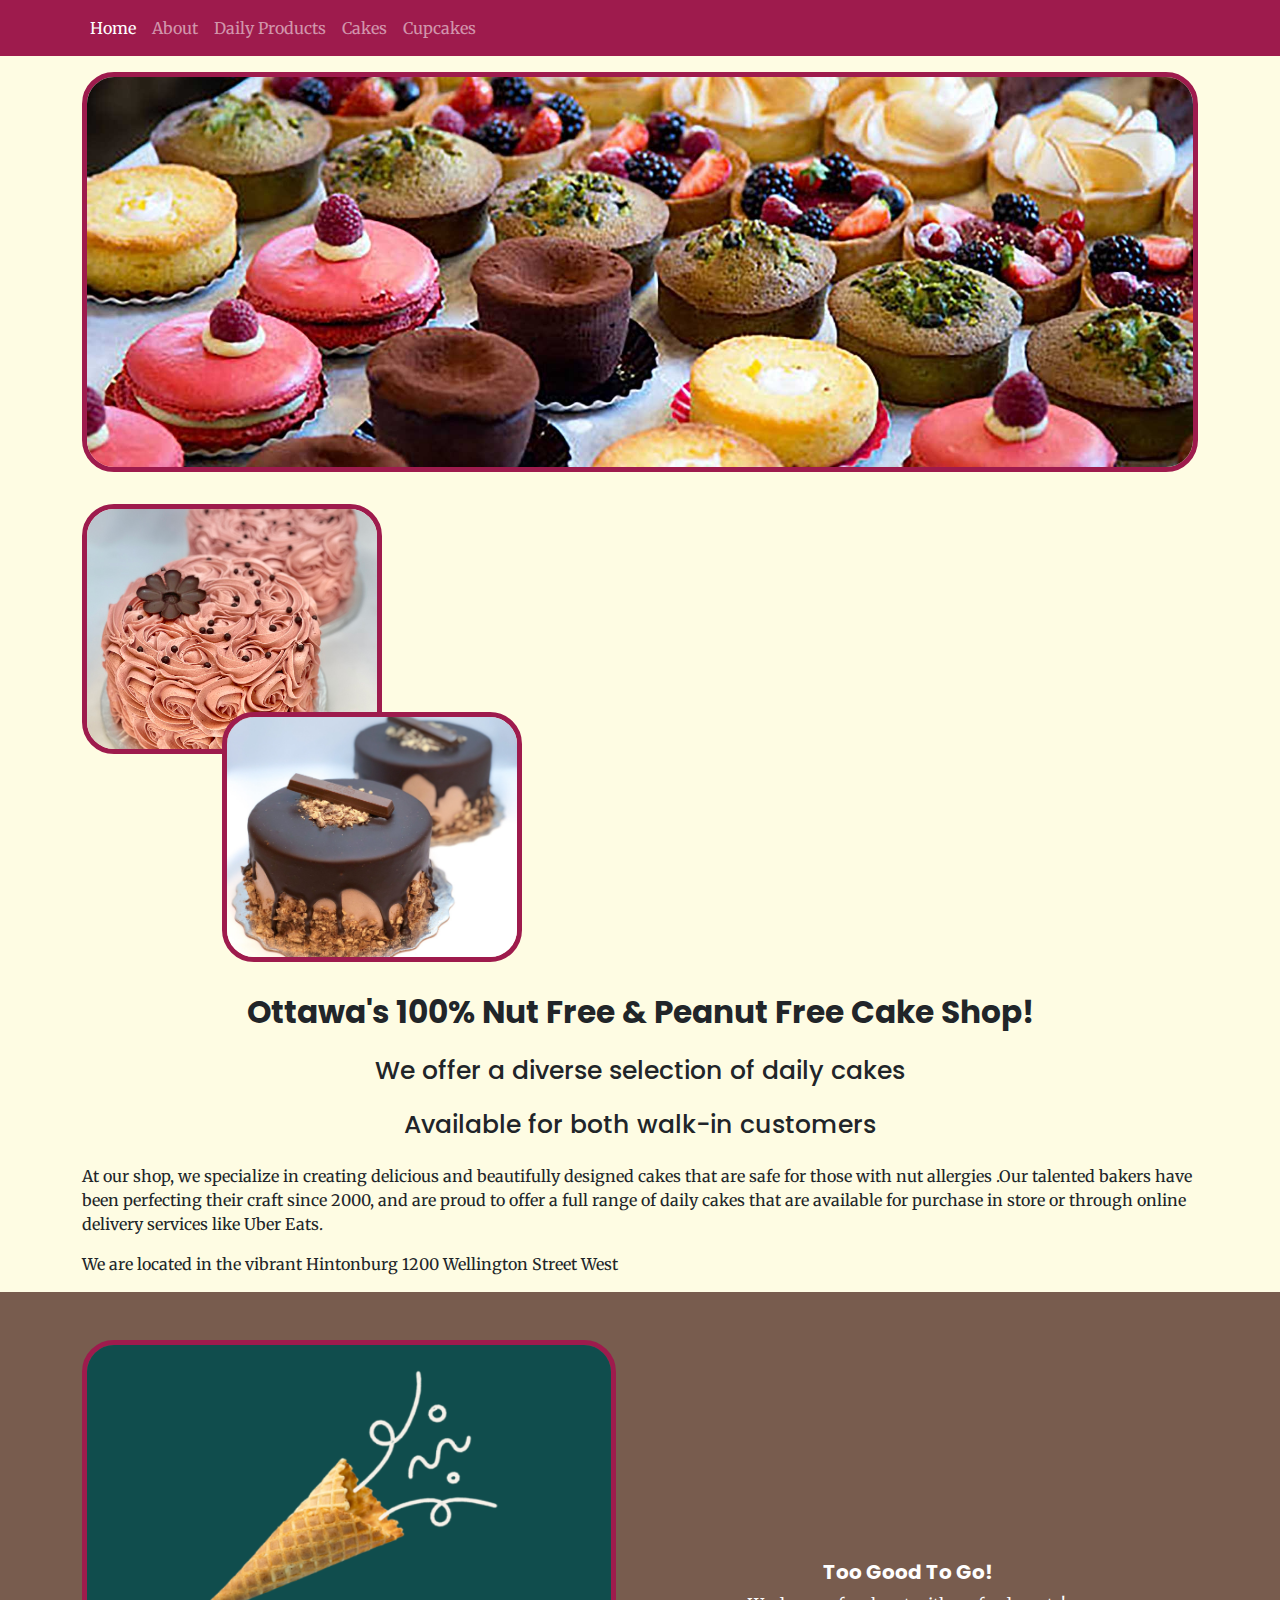
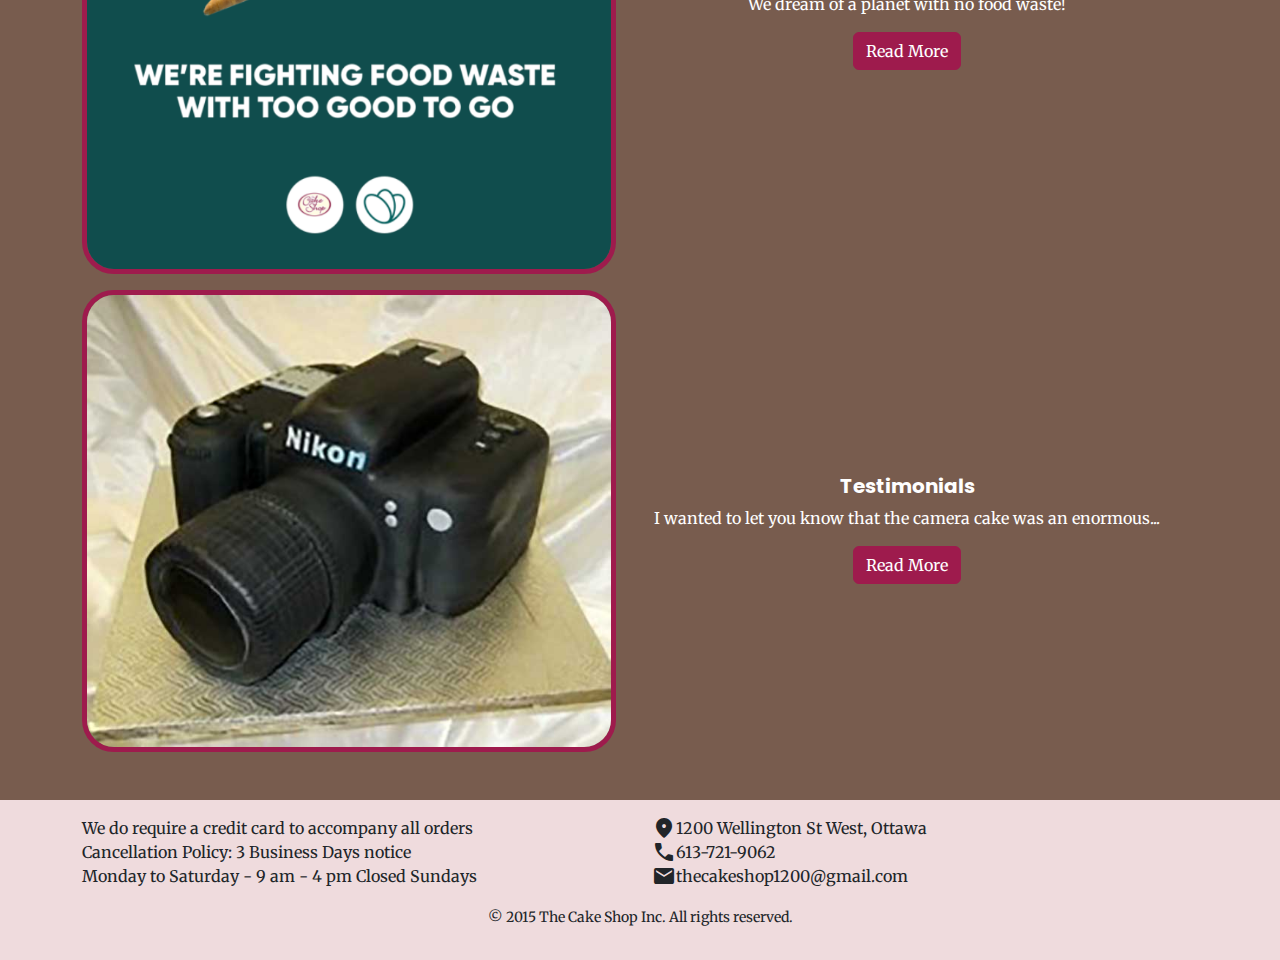
==== commit 39d667ce: "Finish html and scss for tablet and desktop view for about page and work on home page" ====
--- a/index.html
+++ b/index.html
@@ -40,25 +40,27 @@
           <img class="rounded-5 border border-info border-5" src="images/home/home-1.jpeg" alt="">
         </div>
 
-        <div class="cake-gallery container py-3">
-          <div class="d-flex">
-            <img class="img-fluid rounded-5 border border-info border-5" src="images/home/home-2.jpeg" alt="">
+        <div>  
+          <div class="cake-gallery container py-3">
+            <div class="d-flex">
+              <img class="img-fluid rounded-5 border border-info border-5" src="images/home/home-2.jpeg" alt="">
 
-            <div class="cake-gallery-right">
-              <img class="img-fluid rounded-5 border border-info border-5" src="images/home/home-3.jpeg" alt="">
+              <div class="cake-gallery-right">
+                <img class="img-fluid rounded-5 border border-info border-5" src="images/home/home-3.jpeg" alt="">
+              </div>
             </div>
           </div>
-        </div>
 
-        <div class="container">
-          <div class="text-center">
-            <h3 class="pt-3 fw-bold">Ottawa's 100% Nut Free & Peanut Free Cake Shop!</h3>
-            <h4 class="pt-3">We offer a diverse selection of daily cakes</h4>
-            <h4 class="pt-3">Available for both walk-in customers</h4>
-          </div>
-          <div class="pb=3">
-            <p class="pt-3">At our shop, we specialize in creating delicious and beautifully designed cakes that are safe for those with nut allergies .Our talented bakers have been perfecting their craft since 2000, and are proud to offer a full range of daily cakes that are available for purchase in store or through online delivery services like Uber Eats.</p>
-            <p>We are located in the vibrant Hintonburg 1200 Wellington Street West</p>
+          <div class="container">
+            <div class="text-center">
+              <h3 class="pt-3 fw-bold">Ottawa's 100% Nut Free & Peanut Free Cake Shop!</h3>
+              <h4 class="pt-3">We offer a diverse selection of daily cakes</h4>
+              <h4 class="pt-3">Available for both walk-in customers</h4>
+            </div>
+            <div class="pb=3">
+              <p class="pt-3">At our shop, we specialize in creating delicious and beautifully designed cakes that are safe for those with nut allergies .Our talented bakers have been perfecting their craft since 2000, and are proud to offer a full range of daily cakes that are available for purchase in store or through online delivery services like Uber Eats.</p>
+              <p>We are located in the vibrant Hintonburg 1200 Wellington Street West</p>
+            </div>
           </div>
         </div>
       </article>
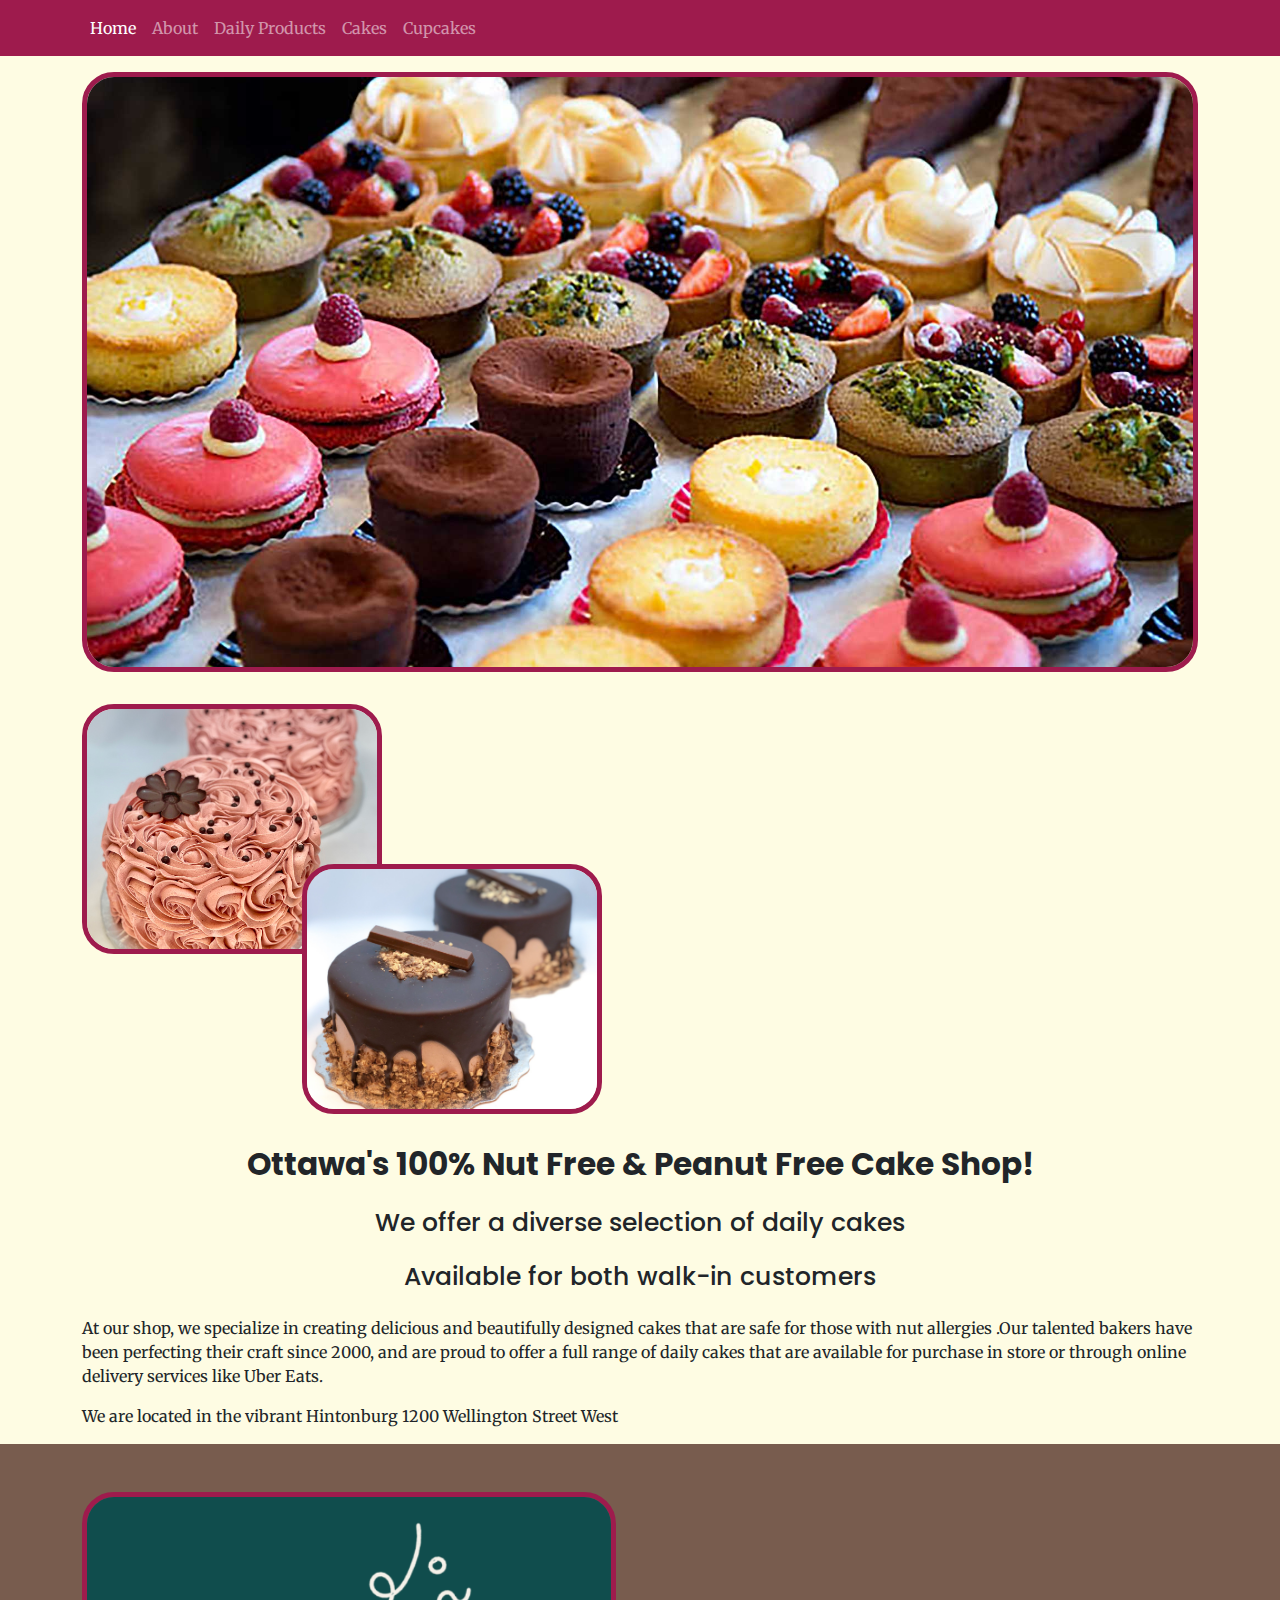
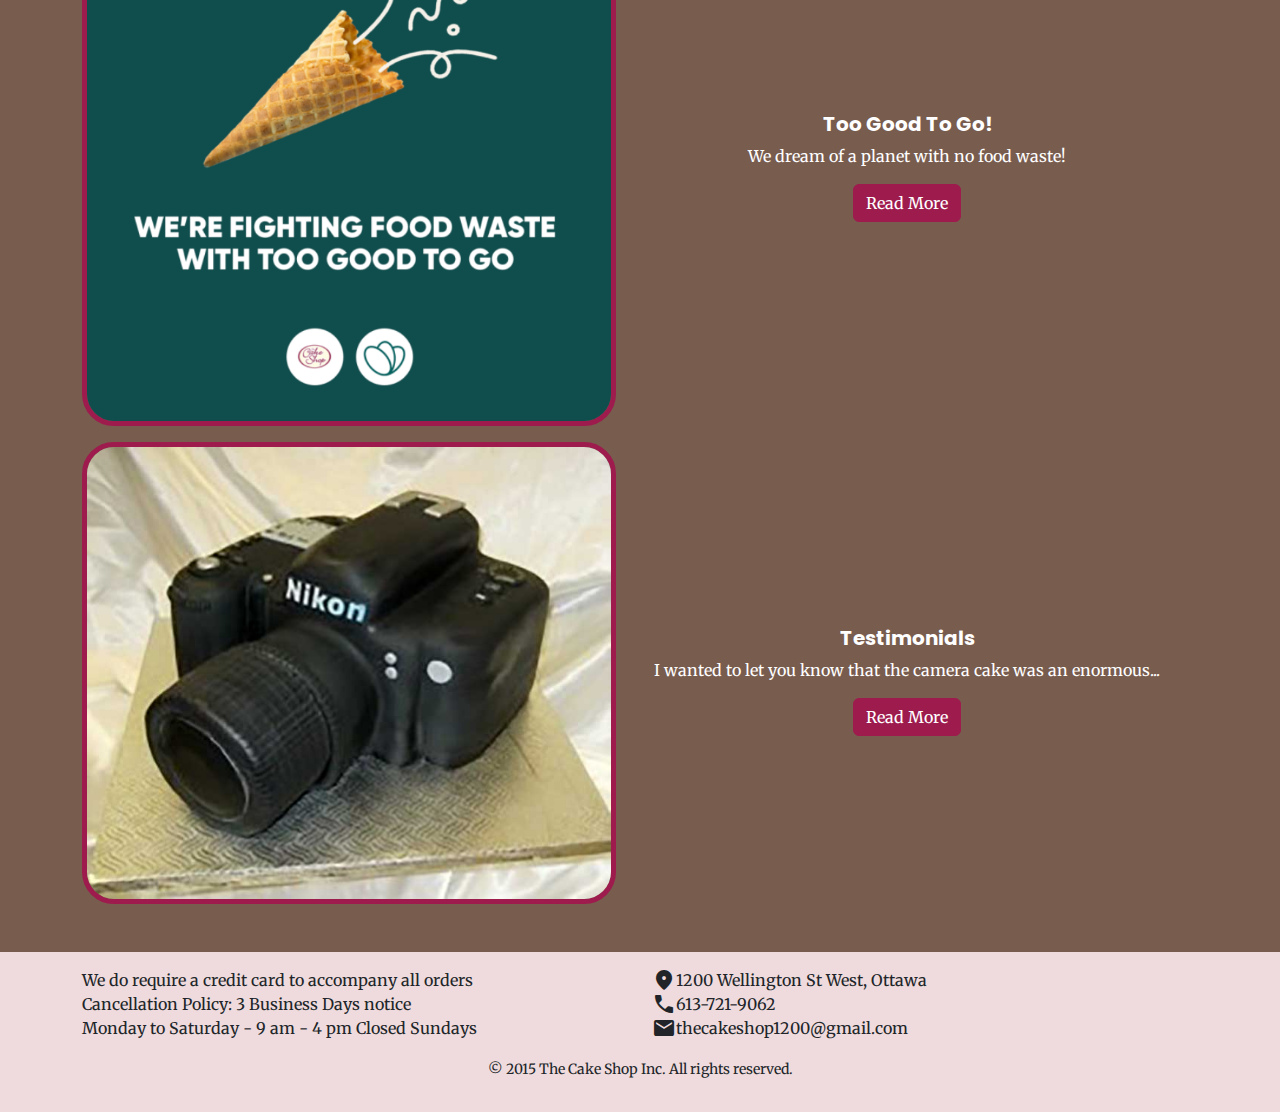
==== commit d65e1463: "finish all html and scss tags" ====
--- a/index.html
+++ b/index.html
@@ -80,7 +80,7 @@
             </div>
 
             <div class="row card-row">
-              <div class="col">
+              <div class="col add-img">
                 <img class="fluid w-100 rounded-5 border border-info border-5" src="images/home/home-5.jpeg" alt="">
               </div>
               <div class="col align-self-center text-center">
